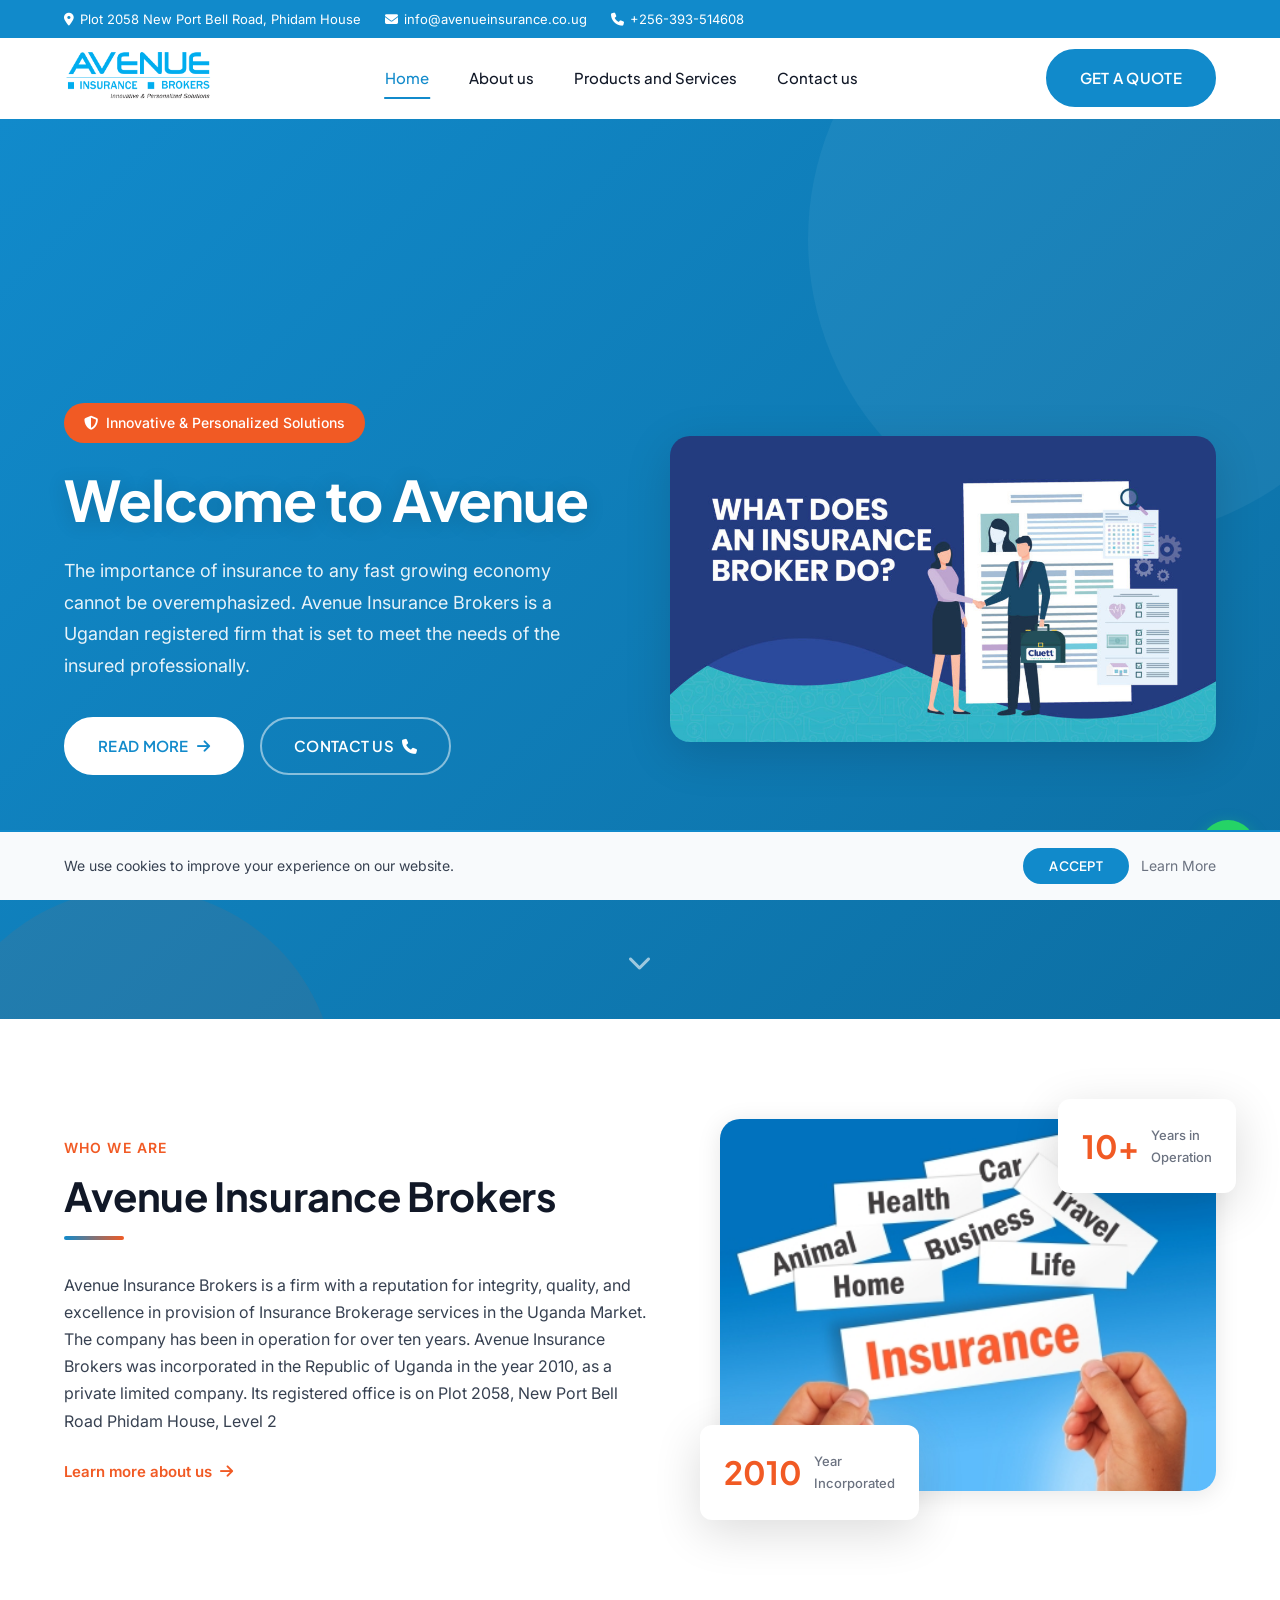
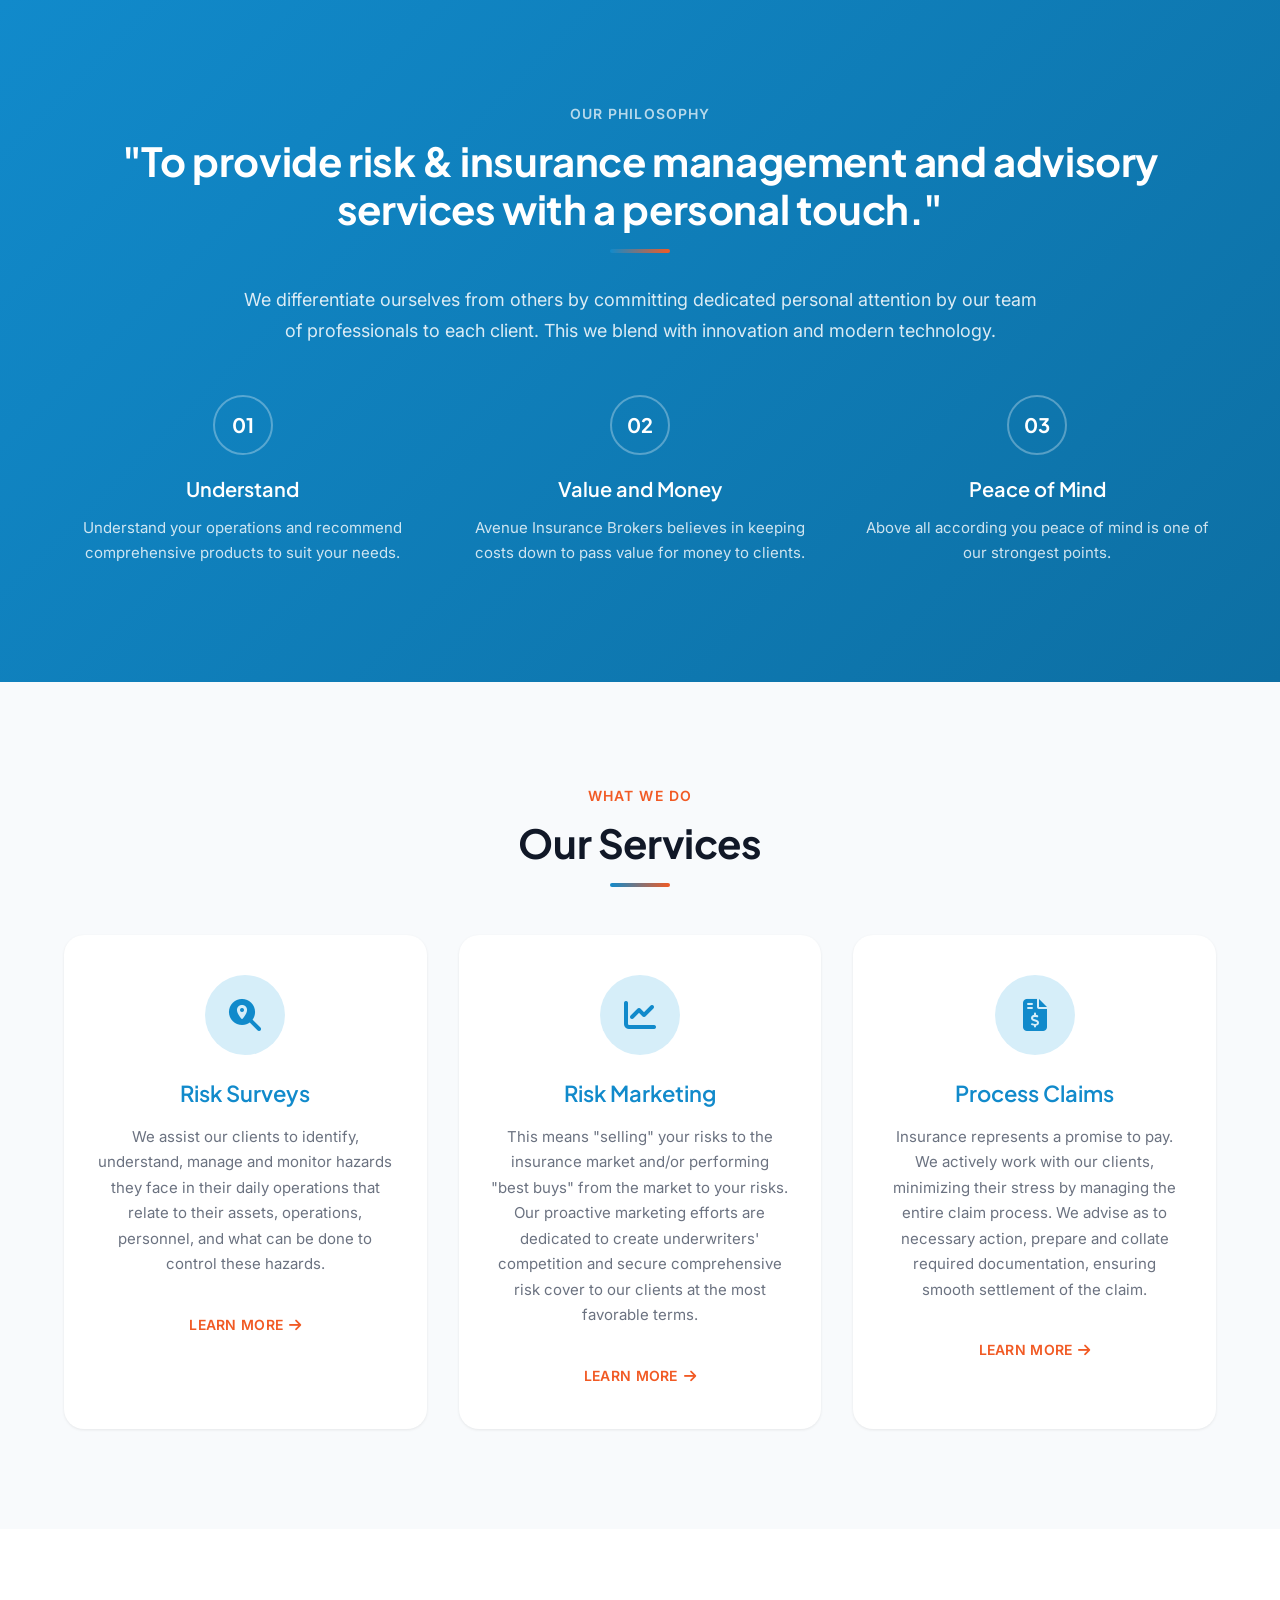
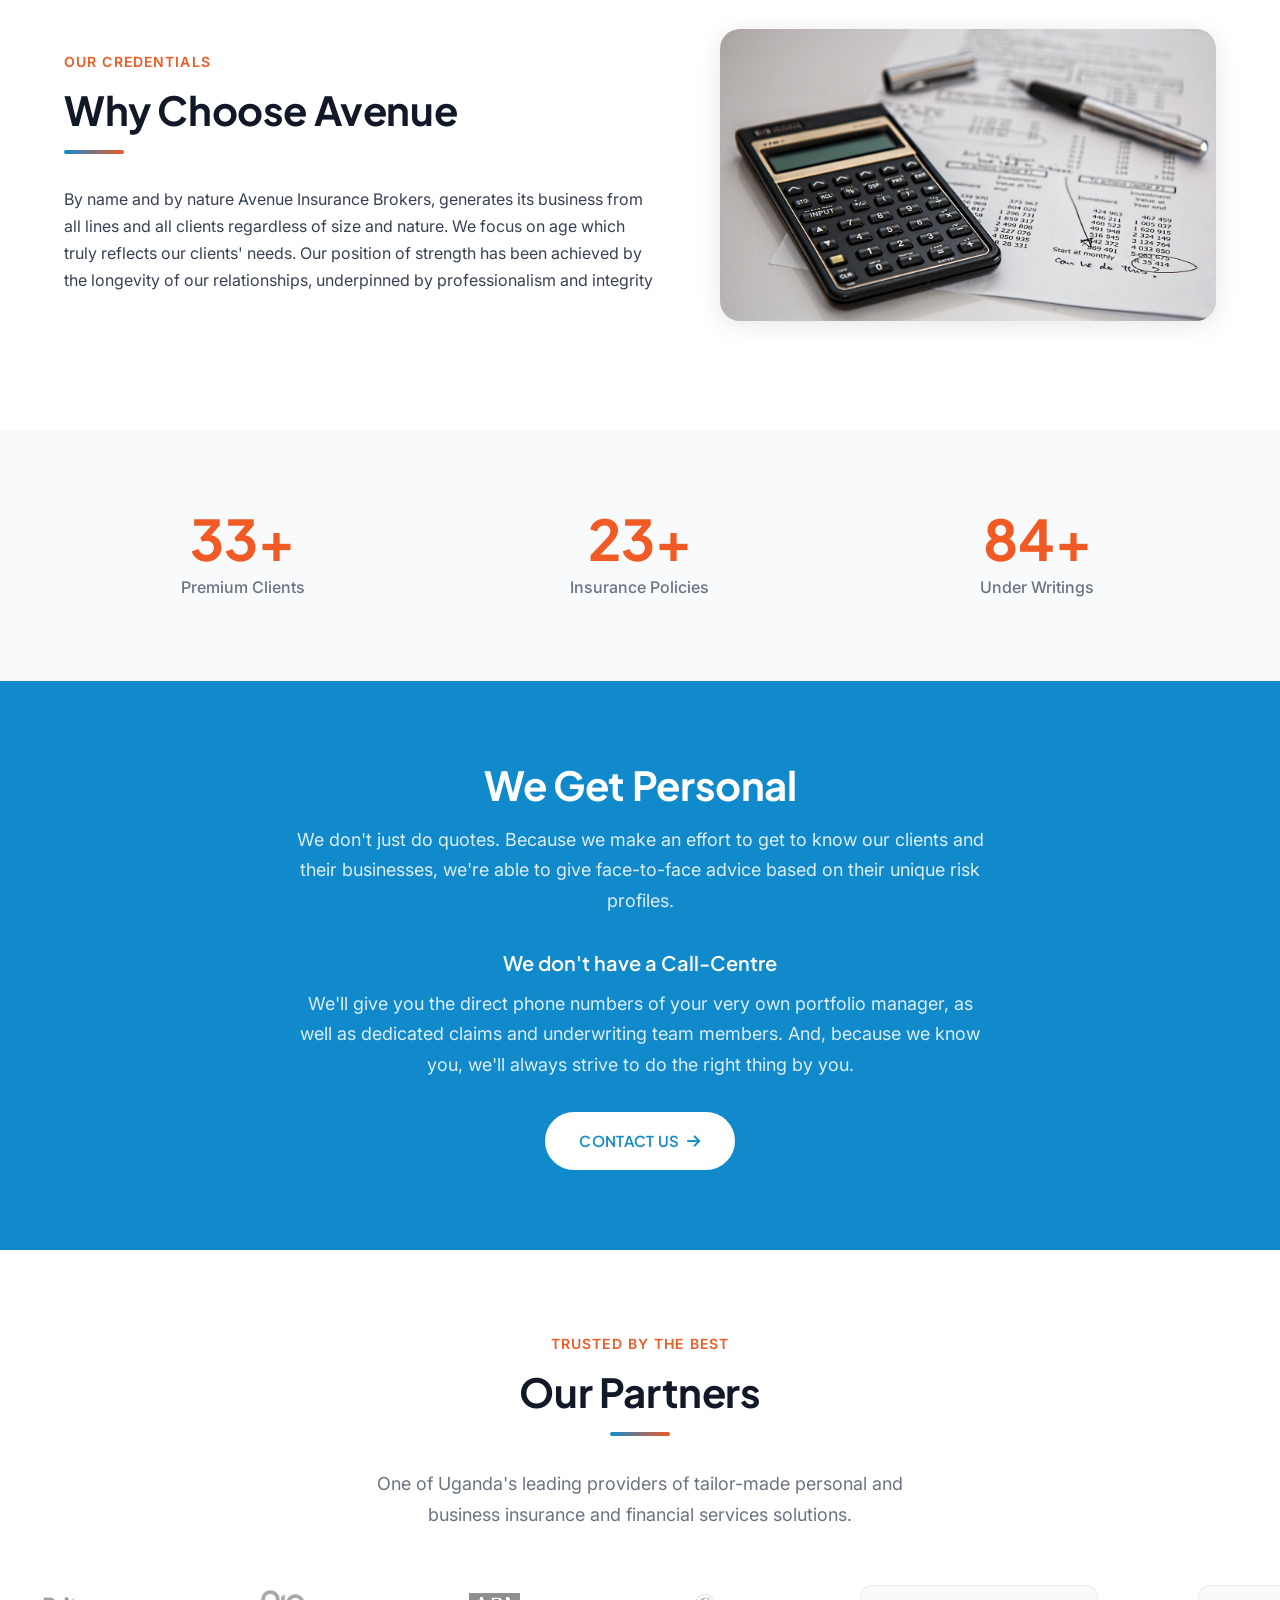
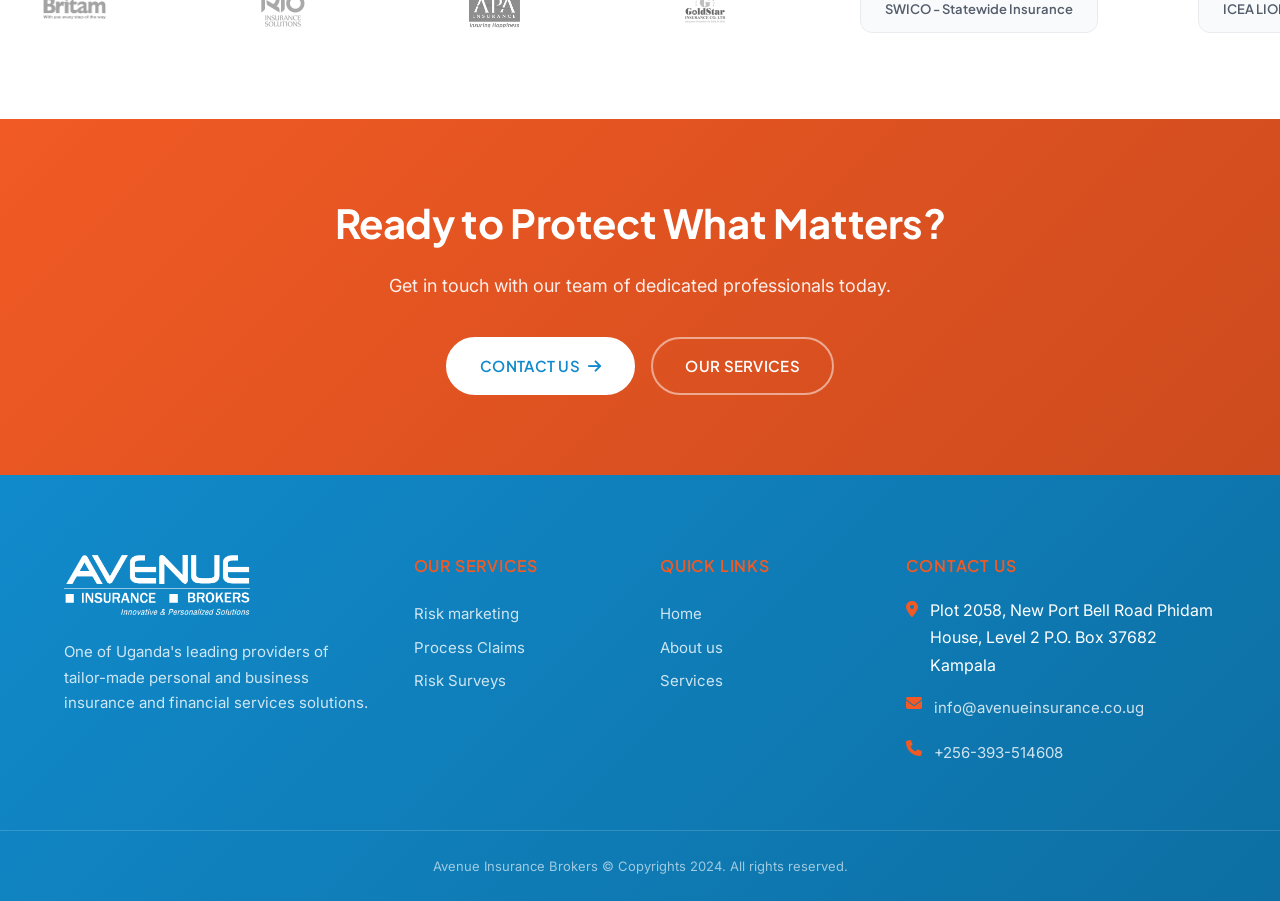
==== index.html @ d3ff1ad3 "feat: implement website structure including homepage, about, products, and contact pages with suppor" ====
<!DOCTYPE html>
<html lang="en">
<head>
<meta charset="UTF-8">
<meta name="viewport" content="width=device-width, initial-scale=1.0">
<title>Home | Avenue Insurance Brokers Uganda</title>
<meta name="description" content="Avenue Insurance Brokers Uganda — licensed insurance broker offering risk management, insurance placement and claims advisory services in Kampala.">
<meta name="keywords" content="insurance broker Uganda, risk management Kampala, insurance advisory, Avenue Insurance Brokers, insurance placement Uganda">
<meta property="og:title" content="Home | Avenue Insurance Brokers Uganda">
<meta property="og:description" content="Avenue Insurance Brokers — one of Uganda's leading providers of tailor-made personal and business insurance and financial services solutions.">
<meta property="og:url" content="https://avenueinsurance.co.ug/">
<meta property="og:type" content="website">
<link rel="canonical" href="https://avenueinsurance.co.ug/">
<link rel="stylesheet" href="styles.css">
<link rel="stylesheet" href="https://cdnjs.cloudflare.com/ajax/libs/font-awesome/6.5.1/css/all.min.css">
<script type="application/ld+json">
{"@context":"https://schema.org","@type":"InsuranceAgency","name":"Avenue Insurance Brokers Limited","address":{"@type":"PostalAddress","streetAddress":"Plot 2058, New Port Bell Road, Phidam House, Level 2","addressLocality":"Kampala","addressCountry":"UG","postalCode":"P.O. Box 37682"},"telephone":"+256393514608","url":"https://avenueinsurance.co.ug","email":"info@avenueinsurance.co.ug","foundingDate":"2010","description":"Licensed insurance broker in Uganda offering risk management and insurance advisory services"}
</script>
</head>
<body>

<!-- ── TOP BAR ── -->
<div class="top-bar">
<div class="container">
<div class="top-bar-left">
<a href="#"><i class="fas fa-map-marker-alt"></i> Plot 2058 New Port Bell Road, Phidam House</a>
<a href="mailto:info@avenueinsurance.co.ug"><i class="fas fa-envelope"></i> info@avenueinsurance.co.ug</a>
<a href="tel:+256393514608"><i class="fas fa-phone"></i> +256-393-514608</a>
</div>
</div>
</div>

<!-- ── NAVBAR ── -->
<nav class="navbar" role="navigation" aria-label="Main navigation">
<div class="container">
<a href="index.html" class="navbar-logo"><img src="img/Avenue-Logo-24022022-1.png" alt="Avenue Insurance Brokers Logo" loading="lazy"></a>
<div class="nav-links">
<a href="index.html" class="active">Home</a>
<a href="about.html">About us</a>
<a href="products.html">Products and Services</a>
<a href="contact.html">Contact us</a>
</div>
<a href="contact.html" class="btn btn-primary nav-cta">Get a Quote</a>
<button class="hamburger" aria-label="Toggle menu"><span></span><span></span><span></span></button>
</div>
</nav>
<div class="mobile-menu">
<a href="index.html">Home</a>
<a href="about.html">About us</a>
<a href="products.html">Products and Services</a>
<a href="contact.html">Contact us</a>
</div>

<!-- ── HERO ── -->
<section class="hero" id="hero">
<div class="container">
<div class="hero-content">
<span class="hero-badge"><i class="fas fa-shield-halved"></i> Innovative &amp; Personalized Solutions</span>
<h1>Welcome to Avenue</h1>
<p class="hero-text">The importance of insurance to any fast growing economy cannot be overemphasized. Avenue Insurance Brokers is a Ugandan registered firm that is set to meet the needs of the insured professionally.</p>
<div class="hero-buttons">
<a href="about.html" class="btn btn-white">Read more <i class="fas fa-arrow-right"></i></a>
<a href="contact.html" class="btn btn-outline">Contact us <i class="fas fa-phone"></i></a>
</div>
</div>
<div class="hero-image">
<img src="img/head-img-1-1024x574-1.jpg" alt="What does an Insurance Broker do" class="hero-real-img" loading="lazy" style="width:100%;border-radius:var(--radius-lg);box-shadow:var(--shadow-lg);">
</div>
</div>
<div class="scroll-indicator"><i class="fas fa-chevron-down"></i></div>
</section>

<!-- ── ABOUT / INTRO ── -->
<section class="about-section" id="about">
<div class="container">
<div class="about-grid">
<div class="about-content reveal">
<span class="section-label">Who we are</span>
<h2 class="section-title">Avenue Insurance Brokers</h2>
<div class="accent-line"></div>
<p>Avenue Insurance Brokers is a firm with a reputation for integrity, quality, and excellence in provision of Insurance Brokerage services in the Uganda Market. The company has been in operation for over ten years. Avenue Insurance Brokers was incorporated in the Republic of Uganda in the year 2010, as a private limited company. Its registered office is on Plot 2058, New Port Bell Road Phidam House, Level 2</p>
<a href="about.html" class="read-more-link">Learn more about us <i class="fas fa-arrow-right"></i></a>
</div>
<div class="about-image-wrap reveal reveal-delay-2">
<img src="img/Insurance.jpg" alt="Insurance solutions" style="width:100%;border-radius:var(--radius-lg);box-shadow:var(--shadow-md);" loading="lazy">
<div class="floating-card top-right">
<div class="fc-num">10+</div>
<div class="fc-label">Years in<br>Operation</div>
</div>
<div class="floating-card bottom-left">
<div class="fc-num">2010</div>
<div class="fc-label">Year<br>Incorporated</div>
</div>
</div>
</div>
</div>
</section>

<!-- ── PHILOSOPHY ── -->
<section class="commitment-section" id="philosophy">
<div class="container" style="text-align:center;">
<span class="section-label" style="color:rgba(255,255,255,0.7);">Our Philosophy</span>
<h2 class="section-title reveal" style="color:#fff;">"To provide risk &amp; insurance management and advisory services with a personal touch."</h2>
<div class="accent-line centered"></div>
<p class="reveal" style="color:rgba(255,255,255,0.85);max-width:800px;margin:0 auto 40px;font-size:1.125rem;">We differentiate ourselves from others by committing dedicated personal attention by our team of professionals to each client. This we blend with innovation and modern technology.</p>
<div class="commitment-grid">
<div class="commitment-item reveal reveal-delay-1">
<div class="commitment-num">01</div>
<h4>Understand</h4>
<p>Understand your operations and recommend comprehensive products to suit your needs.</p>
</div>
<div class="commitment-item reveal reveal-delay-2">
<div class="commitment-num">02</div>
<h4>Value and Money</h4>
<p>Avenue Insurance Brokers believes in keeping costs down to pass value for money to clients.</p>
</div>
<div class="commitment-item reveal reveal-delay-3">
<div class="commitment-num">03</div>
<h4>Peace of Mind</h4>
<p>Above all according you peace of mind is one of our strongest points.</p>
</div>
</div>
</div>
</section>

<!-- ── SERVICES ── -->
<section class="services-section" id="services">
<div class="container" style="text-align:center;">
<span class="section-label">What We Do</span>
<h2 class="section-title reveal">Our Services</h2>
<div class="accent-line centered"></div>
<div class="services-grid">
<div class="service-card reveal reveal-delay-1">
<div class="service-icon"><i class="fas fa-search-location"></i></div>
<h3>Risk Surveys</h3>
<p>We assist our clients to identify, understand, manage and monitor hazards they face in their daily operations that relate to their assets, operations, personnel, and what can be done to control these hazards.</p>
<a href="products.html" class="card-link">Learn More <i class="fas fa-arrow-right"></i></a>
</div>
<div class="service-card reveal reveal-delay-2">
<div class="service-icon"><i class="fas fa-chart-line"></i></div>
<h3>Risk Marketing</h3>
<p>This means "selling" your risks to the insurance market and/or performing "best buys" from the market to your risks. Our proactive marketing efforts are dedicated to create underwriters' competition and secure comprehensive risk cover to our clients at the most favorable terms.</p>
<a href="products.html" class="card-link">Learn More <i class="fas fa-arrow-right"></i></a>
</div>
<div class="service-card reveal reveal-delay-3">
<div class="service-icon"><i class="fas fa-file-invoice-dollar"></i></div>
<h3>Process Claims</h3>
<p>Insurance represents a promise to pay. We actively work with our clients, minimizing their stress by managing the entire claim process. We advise as to necessary action, prepare and collate required documentation, ensuring smooth settlement of the claim.</p>
<a href="products.html" class="card-link">Learn More <i class="fas fa-arrow-right"></i></a>
</div>
</div>
</div>
</section>

<!-- ── CREDENTIALS ── -->
<section id="credentials">
<div class="container">
<div class="about-grid">
<div class="reveal">
<span class="section-label">Our Credentials</span>
<h2 class="section-title">Why Choose Avenue</h2>
<div class="accent-line"></div>
<p>By name and by nature Avenue Insurance Brokers, generates its business from all lines and all clients regardless of size and nature. We focus on age which truly reflects our clients' needs. Our position of strength has been achieved by the longevity of our relationships, underpinned by professionalism and integrity</p>
</div>
<div class="reveal reveal-delay-2" style="text-align:center;">
<img src="img/calculator-g89c1ce44d_1280.jpg" alt="Insurance calculations" style="width:100%;border-radius:var(--radius-lg);box-shadow:var(--shadow-md);" loading="lazy">
</div>
</div>
</div>
</section>

<!-- ── STATS ── -->
<section class="stats-section" id="stats">
<div class="container">
<div class="stats-grid">
<div class="stat-item reveal">
<div class="stat-num"><span data-count="100">0</span><span>+</span></div>
<div class="stat-label">Premium Clients</div>
</div>
<div class="stat-item reveal reveal-delay-1">
<div class="stat-num"><span data-count="70">0</span><span>+</span></div>
<div class="stat-label">Insurance Policies</div>
</div>
<div class="stat-item reveal reveal-delay-2">
<div class="stat-num"><span data-count="250">0</span><span>+</span></div>
<div class="stat-label">Under Writings</div>
</div>
</div>
</div>
</section>

<!-- ── WE GET PERSONAL ── -->
<section class="personal-section" id="personal">
<div class="container">
<h2 class="reveal">We Get Personal</h2>
<p class="reveal reveal-delay-1">We don't just do quotes. Because we make an effort to get to know our clients and their businesses, we're able to give face-to-face advice based on their unique risk profiles.</p>
<h4 class="reveal reveal-delay-2" style="color:#fff;margin-bottom:12px;">We don't have a Call-Centre</h4>
<p class="reveal reveal-delay-3">We'll give you the direct phone numbers of your very own portfolio manager, as well as dedicated claims and underwriting team members. And, because we know you, we'll always strive to do the right thing by you.</p>
<a href="contact.html" class="btn btn-white reveal reveal-delay-4">Contact us <i class="fas fa-arrow-right"></i></a>
</div>
</section>

<!-- ── PARTNERS ── -->
<section class="partners-section" id="partners">
<div class="container" style="text-align:center;">
<span class="section-label">Trusted By The Best</span>
<h2 class="section-title reveal">Our Partners</h2>
<div class="accent-line centered"></div>
<p class="section-subtitle centered reveal">One of Uganda's leading providers of tailor-made personal and business insurance and financial services solutions.</p>
</div>
<div class="marquee-wrap">
<div class="marquee-track">
<div class="partner-item"><img src="img/ke-brit-logo-min.png" alt="Britam" loading="lazy"></div>
<div class="partner-item"><img src="img/images.png" alt="RIO Insurance Solutions" loading="lazy"></div>
<div class="partner-item"><img src="img/apa-logo.png" alt="APA Insurance" loading="lazy"></div>
<div class="partner-item"><img src="img/gold-star.png" alt="GoldStar Insurance" loading="lazy"></div>
<div class="partner-item"><span class="partner-badge">SWICO - Statewide Insurance</span></div>
<div class="partner-item"><span class="partner-badge">ICEA LION</span></div>
<div class="partner-item"><span class="partner-badge">Jubilee Insurance</span></div>
<div class="partner-item"><span class="partner-badge">UAP Old Mutual</span></div>
<div class="partner-item"><span class="partner-badge">Sanlam Uganda</span></div>
<!-- duplicate set for seamless loop -->
<div class="partner-item"><img src="img/ke-brit-logo-min.png" alt="Britam" loading="lazy"></div>
<div class="partner-item"><img src="img/images.png" alt="RIO Insurance Solutions" loading="lazy"></div>
<div class="partner-item"><img src="img/apa-logo.png" alt="APA Insurance" loading="lazy"></div>
<div class="partner-item"><img src="img/gold-star.png" alt="GoldStar Insurance" loading="lazy"></div>
<div class="partner-item"><span class="partner-badge">SWICO - Statewide Insurance</span></div>
<div class="partner-item"><span class="partner-badge">ICEA LION</span></div>
<div class="partner-item"><span class="partner-badge">Jubilee Insurance</span></div>
<div class="partner-item"><span class="partner-badge">UAP Old Mutual</span></div>
<div class="partner-item"><span class="partner-badge">Sanlam Uganda</span></div>
</div>
</div>
</section>

<!-- ── CTA STRIP ── -->
<section class="cta-strip">
<div class="container">
<h2 class="reveal">Ready to Protect What Matters?</h2>
<p class="reveal reveal-delay-1">Get in touch with our team of dedicated professionals today.</p>
<div class="cta-buttons reveal reveal-delay-2">
<a href="contact.html" class="btn btn-white">Contact us <i class="fas fa-arrow-right"></i></a>
<a href="products.html" class="btn btn-outline">Our Services</a>
</div>
</div>
</section>

<!-- ── FOOTER ── -->
<footer class="footer">
<div class="container">
<div class="footer-grid">
<div class="footer-col">
<img src="img/Avenue-Logo-24022022-RVS-.png" alt="Avenue Insurance Brokers" class="footer-logo" loading="lazy">
<p class="footer-tagline">One of Uganda's leading providers of tailor-made personal and business insurance and financial services solutions.</p>
</div>
<div class="footer-col">
<h4>Our Services</h4>
<a href="products.html">Risk marketing</a>
<a href="products.html">Process Claims</a>
<a href="products.html">Risk Surveys</a>
</div>
<div class="footer-col">
<h4>Quick Links</h4>
<a href="index.html">Home</a>
<a href="about.html">About us</a>
<a href="products.html">Services</a>
</div>
<div class="footer-col">
<h4>Contact Us</h4>
<div class="footer-contact-item"><i class="fas fa-map-marker-alt"></i><span>Plot 2058, New Port Bell Road Phidam House, Level 2 P.O. Box 37682 Kampala</span></div>
<div class="footer-contact-item"><i class="fas fa-envelope"></i><a href="mailto:info@avenueinsurance.co.ug">info@avenueinsurance.co.ug</a></div>
<div class="footer-contact-item"><i class="fas fa-phone"></i><a href="tel:+256393514608">+256-393-514608</a></div>
</div>
</div>
</div>
<div class="footer-bottom"><div class="container">Avenue Insurance Brokers &copy; Copyrights 2024. All rights reserved.</div></div>
</footer>

<!-- ── FLOATING ELEMENTS ── -->
<a href="https://wa.me/256776441300?text=Hello%20Avenue%20Insurance%2C%20I%27d%20like%20to%20enquire%20about%20your%20insurance%20services" class="whatsapp-float" target="_blank" rel="noopener" aria-label="Chat on WhatsApp"><i class="fab fa-whatsapp"></i><span class="tooltip">Chat with us</span></a>
<button class="back-to-top" aria-label="Back to top"><i class="fas fa-chevron-up"></i></button>

<!-- ── COOKIE BANNER ── -->
<div class="cookie-banner">
<div class="container">
<p>We use cookies to improve your experience on our website.</p>
<div class="cookie-actions">
<button class="btn btn-primary cookie-accept">Accept</button>
<a href="#" style="color:var(--text-light);font-size:0.875rem;">Learn More</a>
</div>
</div>
</div>

<script src="script.js"></script>
</body>
</html>
---- styles.css ----
/* ═══════════════════════════════════════
   AVENUE INSURANCE BROKERS — DESIGN SYSTEM
   ═══════════════════════════════════════ */
@import url('https://fonts.googleapis.com/css2?family=Plus+Jakarta+Sans:wght@300;400;500;600;700&family=Inter:wght@400;500&display=swap');

:root {
  --primary: #118ACB;
  --primary-dark: #0D6FA3;
  --primary-light: #D6EEF9;
  --accent: #F15A24;
  --accent-dark: #CD4B1E;
  --text-dark: #111827;
  --text-mid: #374151;
  --text-light: #6B7280;
  --surface: #FFFFFF;
  --surface-alt: #F8FAFC;
  --border: #E5E7EB;
  --shadow-sm: 0 1px 3px rgba(0,0,0,0.08);
  --shadow-md: 0 4px 24px rgba(0,0,0,0.10);
  --shadow-lg: 0 12px 48px rgba(0,0,0,0.14);
  --radius-sm: 6px;
  --radius-md: 12px;
  --radius-lg: 20px;
  --radius-pill: 50px;
  --transition: all 0.3s cubic-bezier(0.4, 0, 0.2, 1);
}

*, *::before, *::after { box-sizing: border-box; margin: 0; padding: 0; }
html { scroll-behavior: smooth; }
body {
  font-family: 'Inter', sans-serif;
  font-size: 1rem;
  line-height: 1.7;
  color: var(--text-mid);
  background: var(--surface);
  overflow-x: hidden;
}
h1, h2, h3, h4, h5, h6 { font-family: 'Plus Jakarta Sans', sans-serif; color: var(--text-dark); }
h1 { font-size: 3.5rem; font-weight: 700; letter-spacing: -0.02em; line-height: 1.15; }
h2 { font-size: 2.5rem; font-weight: 700; letter-spacing: -0.01em; line-height: 1.2; }
h3 { font-size: 1.75rem; font-weight: 600; line-height: 1.3; }
h4 { font-size: 1.25rem; font-weight: 600; line-height: 1.4; }
p { margin-bottom: 1rem; }
a { color: var(--primary); text-decoration: none; transition: var(--transition); }
a:hover { color: var(--accent); }
img { max-width: 100%; height: auto; }
ul { list-style: none; }
.container { max-width: 1200px; margin: 0 auto; padding: 0 24px; }
.section-label { font-size: 0.875rem; font-weight: 600; text-transform: uppercase; letter-spacing: 0.08em; color: var(--accent); margin-bottom: 0.75rem; display: inline-block; }
.section-title { margin-bottom: 1rem; }
.section-subtitle { font-size: 1.125rem; color: var(--text-light); max-width: 600px; line-height: 1.75; }
.section-subtitle.centered { margin: 0 auto; text-align: center; }
.accent-line { width: 60px; height: 4px; background: linear-gradient(90deg, var(--primary), var(--accent)); border-radius: 2px; margin-bottom: 2rem; }
.accent-line.centered { margin-left: auto; margin-right: auto; }
section { padding: 100px 0; }

/* ── BUTTONS ── */
.btn {
  display: inline-flex; align-items: center; gap: 8px;
  padding: 14px 32px; border-radius: var(--radius-pill);
  font-family: 'Plus Jakarta Sans', sans-serif;
  font-size: 0.9375rem; font-weight: 600; letter-spacing: 0.02em; text-transform: uppercase;
  border: 2px solid transparent; cursor: pointer;
  transition: var(--transition); position: relative; overflow: hidden;
}
.btn-primary {
  background: var(--primary); color: #fff; border-color: var(--primary);
}
.btn-primary:hover {
  background: var(--primary-dark); border-color: var(--primary-dark);
  transform: translateY(-3px); box-shadow: 0 8px 25px rgba(17,138,203,0.35); color: #fff;
}
.btn-primary::after {
  content: ''; position: absolute; top: 0; left: -100%; width: 100%; height: 100%;
  background: linear-gradient(90deg, transparent, rgba(255,255,255,0.2), transparent);
  transition: left 0.5s;
}
.btn-primary:hover::after { left: 100%; }
.btn-outline {
  background: transparent; color: #fff; border-color: rgba(255,255,255,0.5);
}
.btn-outline:hover {
  background: #fff; color: var(--primary); border-color: #fff;
  transform: translateY(-3px);
}
.btn-accent { background: var(--accent); color: #fff; border-color: var(--accent); }
.btn-accent:hover {
  background: var(--accent-dark); border-color: var(--accent-dark);
  transform: translateY(-3px); box-shadow: 0 8px 25px rgba(241,90,36,0.35); color: #fff;
}
.btn-white { background: #fff; color: var(--primary); border-color: #fff; }
.btn-white:hover {
  background: var(--primary-light); transform: translateY(-3px);
  box-shadow: 0 8px 25px rgba(0,0,0,0.15); color: var(--primary);
}

/* ── NAVBAR ── */
.top-bar {
  background: var(--primary); color: #fff; padding: 8px 0; font-size: 0.8125rem;
}
.top-bar .container { display: flex; justify-content: space-between; align-items: center; flex-wrap: wrap; gap: 8px; }
.top-bar-left { display: flex; gap: 24px; align-items: center; flex-wrap: wrap; }
.top-bar-left a { color: #fff; display: flex; align-items: center; gap: 6px; }
.top-bar-left a:hover { color: var(--primary-light); }
.navbar {
  position: sticky; top: 0; z-index: 1000; width: 100%;
  background: rgba(255,255,255,0.92); backdrop-filter: blur(20px); -webkit-backdrop-filter: blur(20px);
  transition: var(--transition); border-bottom: 1px solid transparent;
}
.navbar.scrolled { box-shadow: var(--shadow-md); border-bottom-color: var(--border); }
.navbar .container { display: flex; justify-content: space-between; align-items: center; height: 80px; }
.navbar-logo img { height: 55px; transition: var(--transition); }
.navbar.scrolled .navbar-logo img { height: 45px; }
.nav-links { display: flex; align-items: center; gap: 8px; }
.nav-links a {
  color: var(--text-dark); font-family: 'Plus Jakarta Sans', sans-serif;
  font-weight: 500; font-size: 0.9375rem; padding: 8px 16px;
  position: relative; border-radius: var(--radius-sm);
}
.nav-links a::after {
  content: ''; position: absolute; bottom: 0; left: 50%; width: 0; height: 2px;
  background: var(--primary); transition: var(--transition); transform: translateX(-50%);
}
.nav-links a:hover::after, .nav-links a.active::after { width: 60%; }
.nav-links a:hover { color: var(--primary); }
.nav-links a.active { color: var(--primary); }
.nav-cta { margin-left: 16px; }
.hamburger {
  display: none; flex-direction: column; gap: 5px; cursor: pointer;
  background: none; border: none; padding: 8px; z-index: 1001;
}
.hamburger span {
  width: 28px; height: 3px; background: var(--text-dark); border-radius: 2px;
  transition: var(--transition);
}
.hamburger.active span:nth-child(1) { transform: rotate(45deg) translate(5px, 6px); }
.hamburger.active span:nth-child(2) { opacity: 0; }
.hamburger.active span:nth-child(3) { transform: rotate(-45deg) translate(5px, -6px); }
.mobile-menu {
  display: none; position: fixed; top: 0; right: -100%; width: 100%; height: 100vh;
  background: var(--primary); z-index: 999; flex-direction: column;
  justify-content: center; align-items: center; gap: 24px;
  transition: right 0.4s cubic-bezier(0.4, 0, 0.2, 1);
}
.mobile-menu.active { right: 0; display: flex; }
.mobile-menu a {
  color: #fff; font-family: 'Plus Jakarta Sans', sans-serif;
  font-size: 1.5rem; font-weight: 600; opacity: 0;
  transform: translateX(30px); transition: var(--transition);
}
.mobile-menu.active a {
  opacity: 1; transform: translateX(0);
}
.mobile-menu a:hover { color: var(--primary-light); }

/* ── HERO ── */
.hero {
  min-height: 100vh; display: flex; align-items: center;
  background: linear-gradient(135deg, var(--primary) 0%, var(--primary-dark) 100%);
  position: relative; overflow: hidden; padding: 120px 0 80px;
}
.hero::before {
  content: ''; position: absolute; top: -20%; right: -10%;
  width: 600px; height: 600px; border-radius: 50%;
  background: rgba(255,255,255,0.05); pointer-events: none;
}
.hero::after {
  content: ''; position: absolute; bottom: -30%; left: -5%;
  width: 400px; height: 400px; border-radius: 50%;
  background: rgba(241,90,36,0.08); pointer-events: none;
}
.hero .container { display: grid; grid-template-columns: 1fr 1fr; gap: 60px; align-items: center; position: relative; z-index: 1; }
.hero-badge {
  display: inline-flex; align-items: center; gap: 8px;
  background: var(--accent); color: #fff; padding: 8px 20px;
  border-radius: var(--radius-pill); font-size: 0.875rem; font-weight: 500;
  margin-bottom: 24px;
}
.hero h1 { color: #fff; margin-bottom: 24px; text-shadow: 0 2px 20px rgba(0,0,0,0.15); }
.hero-text { color: rgba(255,255,255,0.9); font-size: 1.125rem; line-height: 1.75; margin-bottom: 36px; }
.hero-buttons { display: flex; gap: 16px; flex-wrap: wrap; }
.hero-image {
  position: relative; display: flex; justify-content: center; align-items: center;
}
.hero-image-placeholder {
  width: 100%; aspect-ratio: 4/3; border-radius: var(--radius-lg);
  background: linear-gradient(135deg, rgba(255,255,255,0.1), rgba(255,255,255,0.05));
  backdrop-filter: blur(10px); border: 1px solid rgba(255,255,255,0.15);
  display: flex; align-items: center; justify-content: center;
  font-size: 4rem; color: rgba(255,255,255,0.3);
}
.scroll-indicator {
  position: absolute; bottom: 40px; left: 50%; transform: translateX(-50%);
  z-index: 2; animation: bounce 2s infinite;
}
.scroll-indicator i { color: rgba(255,255,255,0.6); font-size: 1.5rem; }
@keyframes bounce { 0%,100% { transform: translateX(-50%) translateY(0); } 50% { transform: translateX(-50%) translateY(12px); } }

/* ── PAGE HERO (subpages) ── */
.page-hero {
  background: linear-gradient(135deg, var(--primary) 0%, var(--primary-dark) 100%);
  padding: 160px 0 80px; text-align: center; position: relative; overflow: hidden;
}
.page-hero::before {
  content: ''; position: absolute; top: -50%; right: -20%;
  width: 500px; height: 500px; border-radius: 50%;
  background: rgba(255,255,255,0.04);
}
.page-hero h1 { color: #fff; margin-bottom: 12px; }
.page-hero .breadcrumb { color: rgba(255,255,255,0.7); font-size: 0.9375rem; }
.page-hero .breadcrumb a { color: rgba(255,255,255,0.9); }
.page-hero .breadcrumb a:hover { color: #fff; }

/* ── ABOUT / INTRO SECTION ── */
.about-grid { display: grid; grid-template-columns: 1.2fr 1fr; gap: 60px; align-items: center; }
.about-image-wrap { position: relative; }
.about-image-wrap .img-placeholder {
  width: 100%; aspect-ratio: 4/3; border-radius: var(--radius-lg);
  background: linear-gradient(135deg, var(--primary-light), #e0f2fe);
  display: flex; align-items: center; justify-content: center;
  font-size: 3rem; color: var(--primary);
}
.floating-card {
  position: absolute; background: #fff; padding: 20px 24px;
  border-radius: var(--radius-md); box-shadow: var(--shadow-lg);
  display: flex; align-items: center; gap: 12px;
}
.floating-card .fc-num { font-size: 2rem; font-weight: 700; color: var(--accent); font-family: 'Plus Jakarta Sans', sans-serif; }
.floating-card .fc-label { font-size: 0.8125rem; color: var(--text-light); font-weight: 500; }
.floating-card.top-right { top: -20px; right: -20px; }
.floating-card.bottom-left { bottom: -20px; left: -20px; }
.read-more-link {
  display: inline-flex; align-items: center; gap: 8px;
  color: var(--accent); font-weight: 600; font-size: 0.9375rem;
  margin-top: 8px;
}
.read-more-link:hover { gap: 14px; color: var(--accent-dark); }

/* ── SERVICE CARDS ── */
.services-section { background: var(--surface-alt); position: relative; }
.services-grid { display: grid; grid-template-columns: repeat(3, 1fr); gap: 32px; margin-top: 48px; }
.service-card {
  background: #fff; border-radius: var(--radius-lg); padding: 40px 32px;
  box-shadow: var(--shadow-sm); transition: var(--transition);
  text-align: center; position: relative; overflow: hidden;
}
.service-card:hover {
  transform: translateY(-8px); box-shadow: var(--shadow-lg);
}
.service-icon {
  width: 80px; height: 80px; border-radius: 50%;
  background: var(--primary-light); color: var(--primary);
  display: flex; align-items: center; justify-content: center;
  font-size: 2rem; margin: 0 auto 24px; transition: var(--transition);
}
.service-card:hover .service-icon {
  background: var(--primary); color: #fff;
}
.service-card h3 { color: var(--primary); margin-bottom: 16px; font-size: 1.375rem; }
.service-card p { color: var(--text-light); font-size: 0.9375rem; line-height: 1.7; }
.service-card .card-link {
  display: inline-flex; align-items: center; gap: 6px;
  color: var(--accent); font-weight: 600; font-size: 0.875rem;
  margin-top: 20px; text-transform: uppercase; letter-spacing: 0.02em;
}
.service-card .card-link:hover { gap: 12px; }

/* ── COMMITMENT / WHY US ── */
.commitment-section {
  background: linear-gradient(135deg, var(--primary) 0%, var(--primary-dark) 100%);
  color: #fff; position: relative;
}
.commitment-grid { display: grid; grid-template-columns: repeat(3, 1fr); gap: 40px; margin-top: 48px; }
.commitment-item { text-align: center; }
.commitment-num {
  width: 60px; height: 60px; border-radius: 50%;
  border: 2px solid rgba(255,255,255,0.3); display: flex;
  align-items: center; justify-content: center; margin: 0 auto 20px;
  font-family: 'Plus Jakarta Sans', sans-serif; font-size: 1.25rem; font-weight: 700;
}
.commitment-item h4 { color: #fff; margin-bottom: 12px; }
.commitment-item p { color: rgba(255,255,255,0.8); font-size: 0.9375rem; }

/* ── STATS ── */
.stats-section { background: var(--surface-alt); padding: 80px 0; }
.stats-grid { display: grid; grid-template-columns: repeat(3, 1fr); gap: 40px; text-align: center; }
.stat-item .stat-num {
  font-family: 'Plus Jakarta Sans', sans-serif;
  font-size: 3.5rem; font-weight: 700; color: var(--accent);
  line-height: 1;
}
.stat-item .stat-num span { font-size: 3.5rem; }
.stat-item .stat-label { font-size: 1rem; color: var(--text-light); margin-top: 8px; font-weight: 500; }

/* ── PARTNERS MARQUEE ── */
.partners-section { padding: 80px 0; overflow: hidden; }
.marquee-wrap { overflow: hidden; margin-top: 48px; }
.marquee-track {
  display: flex; gap: 60px; animation: marquee 30s linear infinite;
  width: max-content;
}
.marquee-track:hover { animation-play-state: paused; }
.partner-item {
  flex-shrink: 0; height: 60px; display: flex; align-items: center;
  justify-content: center; padding: 0 20px; min-width: 150px;
  filter: grayscale(100%) opacity(0.6); transition: var(--transition);
}
.partner-item:hover { filter: grayscale(0%) opacity(1); }
.partner-item:has(.partner-badge) { filter: none; opacity: 0.85; }
.partner-item:has(.partner-badge):hover { opacity: 1; }
.partner-item img { max-height: 50px; max-width: 140px; object-fit: contain; }
.partner-badge {
  background: var(--surface-alt); border: 1px solid var(--border);
  padding: 12px 24px; border-radius: var(--radius-md);
  font-family: 'Plus Jakarta Sans', sans-serif; font-weight: 600;
  color: var(--text-mid); font-size: 0.8125rem; white-space: nowrap;
}
@keyframes marquee { 0% { transform: translateX(0); } 100% { transform: translateX(-50%); } }

/* ── CTA STRIP ── */
.cta-strip {
  background: linear-gradient(135deg, var(--accent) 0%, var(--accent-dark) 100%);
  padding: 80px 0; text-align: center;
}
.cta-strip h2 { color: #fff; margin-bottom: 24px; }
.cta-strip p { color: rgba(255,255,255,0.9); font-size: 1.125rem; margin-bottom: 36px; }
.cta-buttons { display: flex; gap: 16px; justify-content: center; flex-wrap: wrap; }

/* ── PERSONAL SECTION ── */
.personal-section { background: var(--primary); color: #fff; padding: 80px 0; text-align: center; }
.personal-section h2 { color: #fff; margin-bottom: 16px; }
.personal-section p { color: rgba(255,255,255,0.85); max-width: 700px; margin: 0 auto 32px; font-size: 1.125rem; }

/* ── WAVE DIVIDERS ── */
.wave-top, .wave-bottom { display: block; width: 100%; height: auto; }
.wave-container { position: relative; }
.wave-container .wave-top { position: absolute; top: -1px; left: 0; }
.wave-container .wave-bottom { position: absolute; bottom: -1px; left: 0; }

/* ── FOOTER ── */
.footer {
  background: linear-gradient(135deg, var(--primary) 0%, var(--primary-dark) 100%);
  color: #fff; padding: 80px 0 0;
}
.footer-grid { display: grid; grid-template-columns: 1.5fr 1fr 1fr 1.5fr; gap: 40px; }
.footer-col h4 { color: var(--accent); font-size: 1rem; text-transform: uppercase; letter-spacing: 0.05em; margin-bottom: 20px; }
.footer-col p, .footer-col a { color: rgba(255,255,255,0.8); font-size: 0.9375rem; }
.footer-col a { display: block; padding: 4px 0; }
.footer-col a:hover { color: #fff; padding-left: 6px; }
.footer-logo { height: 60px; margin-bottom: 16px; }
.footer-tagline { color: rgba(255,255,255,0.7); font-size: 0.875rem; line-height: 1.7; }
.footer-contact-item { display: flex; gap: 12px; margin-bottom: 12px; align-items: flex-start; }
.footer-contact-item i { color: var(--accent); margin-top: 4px; }
.footer-bottom {
  border-top: 1px solid rgba(255,255,255,0.15);
  margin-top: 48px; padding: 24px 0; text-align: center;
  color: rgba(255,255,255,0.6); font-size: 0.8125rem;
}

/* ── VALUES GRID ── */
.values-grid { display: grid; grid-template-columns: repeat(4, 1fr); gap: 24px; margin-top: 48px; }
.value-card {
  background: #fff; border-radius: var(--radius-lg); padding: 32px 24px;
  box-shadow: var(--shadow-sm); text-align: center; transition: var(--transition);
}
.value-card:hover { transform: translateY(-6px); box-shadow: var(--shadow-md); }
.value-icon {
  width: 64px; height: 64px; border-radius: 50%;
  background: var(--primary-light); color: var(--primary);
  display: flex; align-items: center; justify-content: center;
  font-size: 1.5rem; margin: 0 auto 16px;
}
.value-card h4 { color: var(--primary); margin-bottom: 8px; font-size: 1.1rem; }
.value-card p { color: var(--text-light); font-size: 0.875rem; line-height: 1.6; }

/* ── ALTERNATING SECTIONS ── */
.alt-section { padding: 80px 0; }
.alt-section:nth-child(even) { background: var(--surface-alt); }
.alt-grid { display: grid; grid-template-columns: 1fr 1fr; gap: 60px; align-items: center; }
.alt-grid.reverse { direction: rtl; }
.alt-grid.reverse > * { direction: ltr; }
.alt-number {
  display: inline-flex; align-items: center; justify-content: center;
  width: 48px; height: 48px; border-radius: 50%;
  background: var(--accent); color: #fff;
  font-family: 'Plus Jakarta Sans', sans-serif; font-weight: 700; font-size: 1.25rem;
  margin-bottom: 16px;
}
.alt-grid .img-placeholder {
  width: 100%; aspect-ratio: 4/3; border-radius: var(--radius-lg);
  background: linear-gradient(135deg, var(--primary-light), #dbeafe);
  display: flex; align-items: center; justify-content: center;
  font-size: 3rem; color: var(--primary);
}
.check-list { margin-top: 16px; }
.check-list li { display: flex; gap: 12px; margin-bottom: 12px; align-items: flex-start; }
.check-list li i { color: var(--accent); margin-top: 4px; flex-shrink: 0; }

/* ── CHARTER GRID ── */
.charter-grid { display: grid; grid-template-columns: repeat(3, 1fr); gap: 24px; margin-top: 48px; }
.charter-card {
  background: #fff; padding: 32px; border-radius: var(--radius-lg);
  box-shadow: var(--shadow-sm); text-align: center; transition: var(--transition);
}
.charter-card:hover { transform: translateY(-6px); box-shadow: var(--shadow-md); }
.charter-icon {
  width: 64px; height: 64px; border-radius: 50%;
  background: var(--primary-light); color: var(--primary);
  display: flex; align-items: center; justify-content: center;
  font-size: 1.5rem; margin: 0 auto 16px;
}
.charter-card h4 { color: var(--primary); margin-bottom: 8px; }
.charter-card p { color: var(--text-light); font-size: 0.9375rem; }

/* ── PRODUCTS GRID ── */
.products-grid { display: grid; grid-template-columns: repeat(4, 1fr); gap: 20px; margin-top: 48px; }
.product-tag {
  background: #fff; padding: 20px; border-radius: var(--radius-md);
  box-shadow: var(--shadow-sm); text-align: center; transition: var(--transition);
  display: flex; align-items: center; gap: 12px;
}
.product-tag:hover { transform: translateY(-4px); box-shadow: var(--shadow-md); }
.product-tag i { color: var(--primary); font-size: 1.25rem; }
.product-tag span { font-weight: 500; color: var(--text-dark); font-size: 0.9375rem; }

/* ── CONTACT PAGE ── */
.contact-grid { display: grid; grid-template-columns: 1fr 1fr; gap: 48px; }
.contact-form { background: #fff; padding: 40px; border-radius: var(--radius-lg); box-shadow: var(--shadow-md); }
.form-group { margin-bottom: 20px; }
.form-group label {
  display: block; font-weight: 500; margin-bottom: 6px;
  color: var(--text-dark); font-size: 0.9375rem;
}
.form-group input, .form-group textarea {
  width: 100%; padding: 14px 18px; border: 1px solid var(--border);
  border-radius: var(--radius-md); font-family: 'Inter', sans-serif;
  font-size: 1rem; transition: var(--transition); background: var(--surface-alt);
}
.form-group input:focus, .form-group textarea:focus {
  outline: none; border-color: var(--primary);
  box-shadow: 0 0 0 4px rgba(17,138,203,0.1);
}
.form-group textarea { resize: vertical; min-height: 140px; }
.contact-info-card {
  background: #fff; padding: 40px; border-radius: var(--radius-lg);
  box-shadow: var(--shadow-md);
}
.contact-detail { display: flex; gap: 16px; margin-bottom: 28px; }
.contact-detail-icon {
  width: 48px; height: 48px; border-radius: 50%;
  background: var(--primary-light); color: var(--primary);
  display: flex; align-items: center; justify-content: center;
  font-size: 1.125rem; flex-shrink: 0;
}
.contact-detail h4 { margin-bottom: 4px; }
.contact-detail p, .contact-detail a { color: var(--text-mid); font-size: 0.9375rem; }
.map-container { border-radius: var(--radius-lg); overflow: hidden; margin-top: 24px; }
.map-container iframe { width: 100%; height: 250px; border: 0; }

/* ── 404 PAGE ── */
.error-page {
  min-height: 100vh; display: flex; align-items: center; justify-content: center;
  text-align: center; padding: 40px;
  background: linear-gradient(135deg, var(--primary-light), var(--surface));
}
.error-page h1 { font-size: 8rem; color: var(--primary); line-height: 1; margin-bottom: 16px; }
.error-page h2 { margin-bottom: 16px; }
.error-page p { color: var(--text-light); margin-bottom: 32px; max-width: 500px; margin-left: auto; margin-right: auto; }

/* ── FLOATING ELEMENTS ── */
.whatsapp-float {
  position: fixed; bottom: 24px; right: 24px; z-index: 900;
  width: 56px; height: 56px; border-radius: 50%;
  background: #25D366; color: #fff; display: flex;
  align-items: center; justify-content: center;
  font-size: 1.75rem; box-shadow: 0 4px 15px rgba(37,211,102,0.4);
  transition: var(--transition); animation: pulse-green 2s infinite;
}
.whatsapp-float:hover { transform: scale(1.1); color: #fff; }
.whatsapp-float .tooltip {
  position: absolute; bottom: 100%; right: 0; margin-bottom: 8px;
  background: var(--text-dark); color: #fff; font-size: 0.75rem;
  padding: 6px 12px; border-radius: var(--radius-sm);
  white-space: nowrap; opacity: 0; pointer-events: none; transition: var(--transition);
}
.whatsapp-float:hover .tooltip { opacity: 1; }
@keyframes pulse-green {
  0% { box-shadow: 0 0 0 0 rgba(37,211,102,0.5); }
  70% { box-shadow: 0 0 0 15px rgba(37,211,102,0); }
  100% { box-shadow: 0 0 0 0 rgba(37,211,102,0); }
}
.back-to-top {
  position: fixed; bottom: 90px; right: 24px; z-index: 900;
  width: 44px; height: 44px; border-radius: 50%;
  background: var(--primary); color: #fff; display: flex;
  align-items: center; justify-content: center;
  font-size: 1.125rem; box-shadow: var(--shadow-md);
  opacity: 0; pointer-events: none; transition: var(--transition);
  border: none; cursor: pointer;
}
.back-to-top.visible { opacity: 1; pointer-events: auto; }
.back-to-top:hover { background: var(--primary-dark); transform: translateY(-3px); }

/* ── COOKIE BANNER ── */
.cookie-banner {
  position: fixed; bottom: 0; left: 0; right: 0; z-index: 950;
  background: var(--surface-alt); border-top: 2px solid var(--primary);
  padding: 16px 0; transform: translateY(0); transition: transform 0.4s ease;
}
.cookie-banner.hidden { transform: translateY(100%); }
.cookie-banner .container { display: flex; align-items: center; justify-content: space-between; gap: 16px; flex-wrap: wrap; }
.cookie-banner p { font-size: 0.875rem; color: var(--text-mid); margin: 0; }
.cookie-banner .cookie-actions { display: flex; gap: 12px; align-items: center; }
.cookie-banner .btn { padding: 8px 24px; font-size: 0.8125rem; }

/* ── SCROLL ANIMATIONS ── */
.reveal { opacity: 0; transform: translateY(40px); transition: opacity 0.6s ease, transform 0.6s ease; }
.reveal.visible { opacity: 1; transform: translateY(0); }
.reveal-delay-1 { transition-delay: 0.1s; }
.reveal-delay-2 { transition-delay: 0.2s; }
.reveal-delay-3 { transition-delay: 0.3s; }
.reveal-delay-4 { transition-delay: 0.4s; }
.reveal-delay-5 { transition-delay: 0.5s; }

/* ── RESPONSIVE ── */
@media (max-width: 1024px) {
  h1 { font-size: 2.75rem; } h2 { font-size: 2rem; }
  .hero .container { grid-template-columns: 1fr; text-align: center; }
  .hero-image { display: none; }
  .hero-buttons { justify-content: center; }
  .about-grid { grid-template-columns: 1fr; }
  .services-grid { grid-template-columns: repeat(2, 1fr); }
  .commitment-grid { grid-template-columns: repeat(2, 1fr); }
  .values-grid { grid-template-columns: repeat(2, 1fr); }
  .footer-grid { grid-template-columns: repeat(2, 1fr); }
  .alt-grid { grid-template-columns: 1fr; }
  .alt-grid.reverse { direction: ltr; }
  .products-grid { grid-template-columns: repeat(3, 1fr); }
  .charter-grid { grid-template-columns: repeat(2, 1fr); }
}
@media (max-width: 768px) {
  h1 { font-size: 2.25rem; } h2 { font-size: 1.75rem; } h3 { font-size: 1.375rem; }
  section { padding: 60px 0; }
  .nav-links, .nav-cta { display: none; }
  .hamburger { display: flex; }
  .mobile-menu { display: flex; }
  .hero { min-height: auto; padding: 140px 0 80px; }
  .services-grid { grid-template-columns: 1fr; }
  .commitment-grid { grid-template-columns: 1fr; }
  .stats-grid { grid-template-columns: 1fr; gap: 32px; }
  .stat-item .stat-num { font-size: 2.5rem; }
  .footer-grid { grid-template-columns: 1fr; }
  .values-grid { grid-template-columns: 1fr; }
  .products-grid { grid-template-columns: repeat(2, 1fr); }
  .contact-grid { grid-template-columns: 1fr; }
  .charter-grid { grid-template-columns: 1fr; }
  .top-bar { display: none; }
  .page-hero { padding: 120px 0 60px; }
}
@media (max-width: 375px) {
  h1 { font-size: 1.875rem; } h2 { font-size: 1.5rem; }
  .container { padding: 0 16px; }
  .products-grid { grid-template-columns: 1fr; }
  .hero-buttons .btn { width: 100%; justify-content: center; }
}
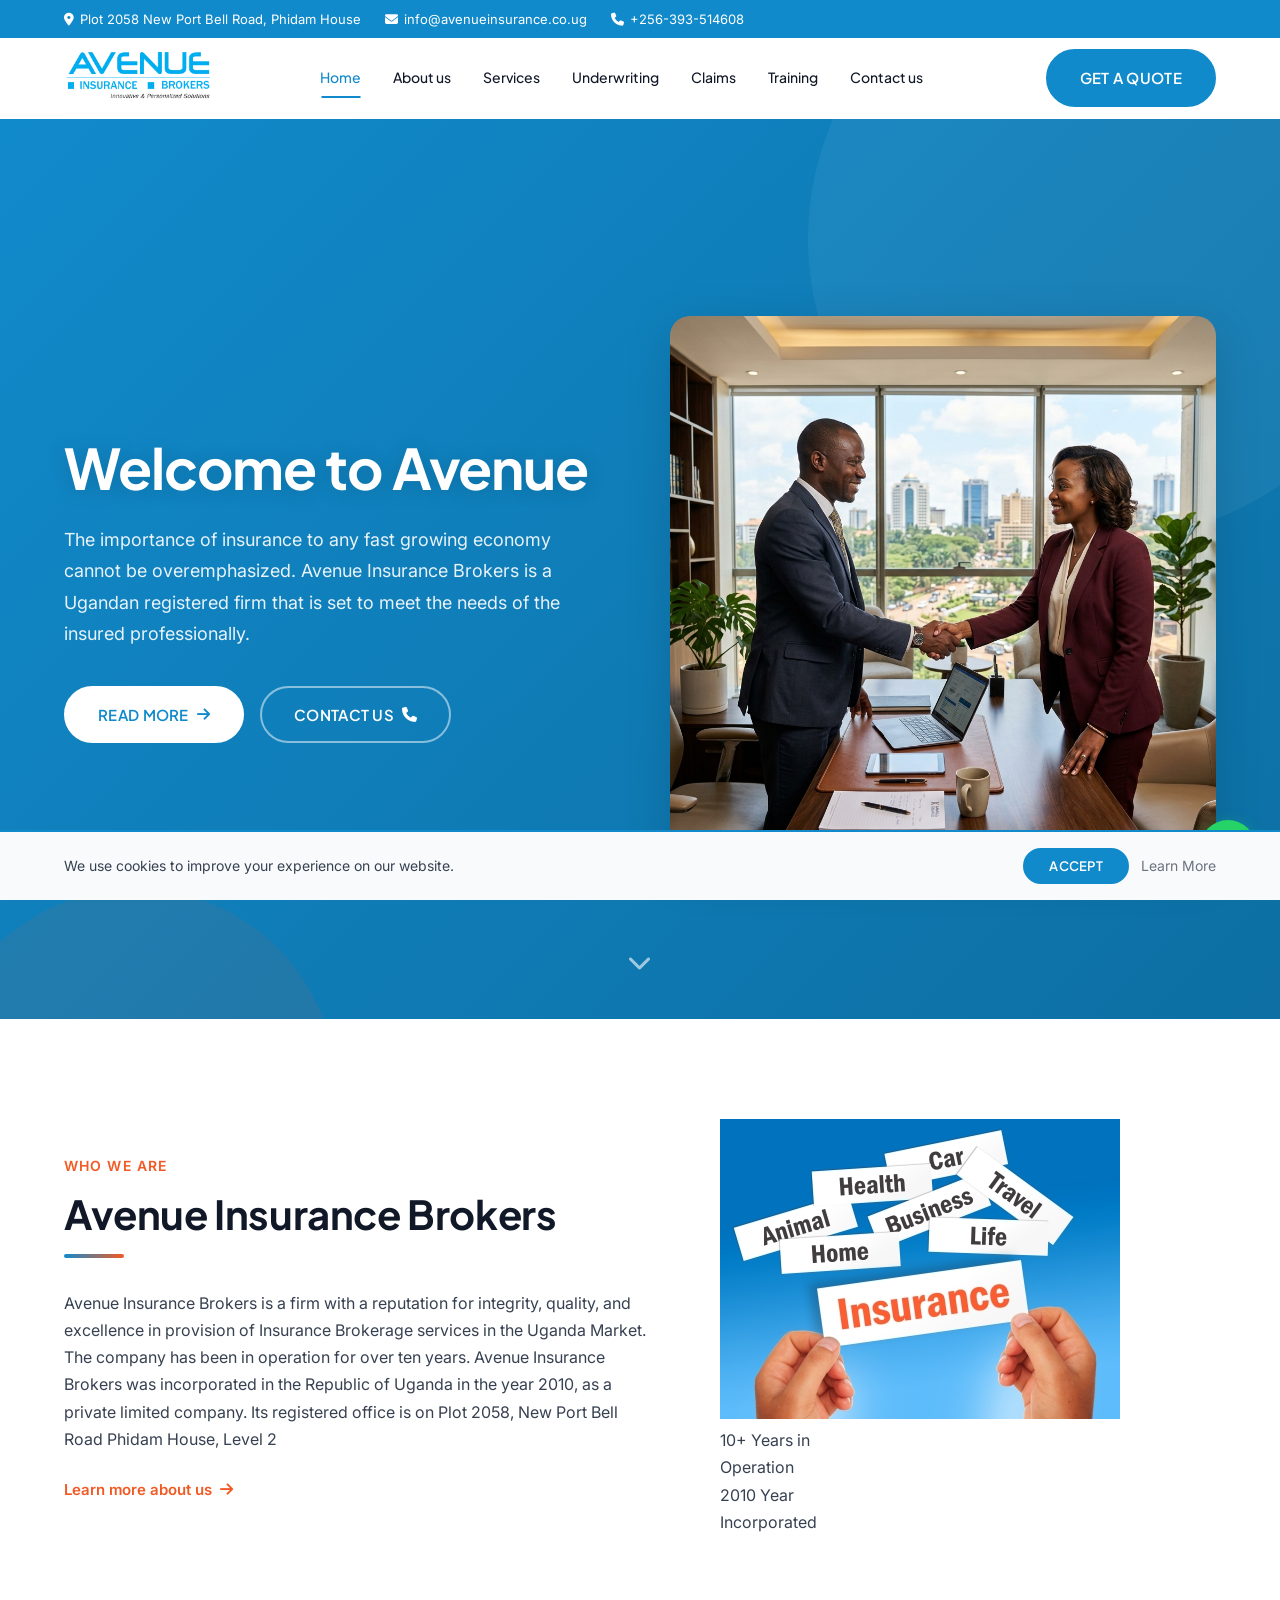
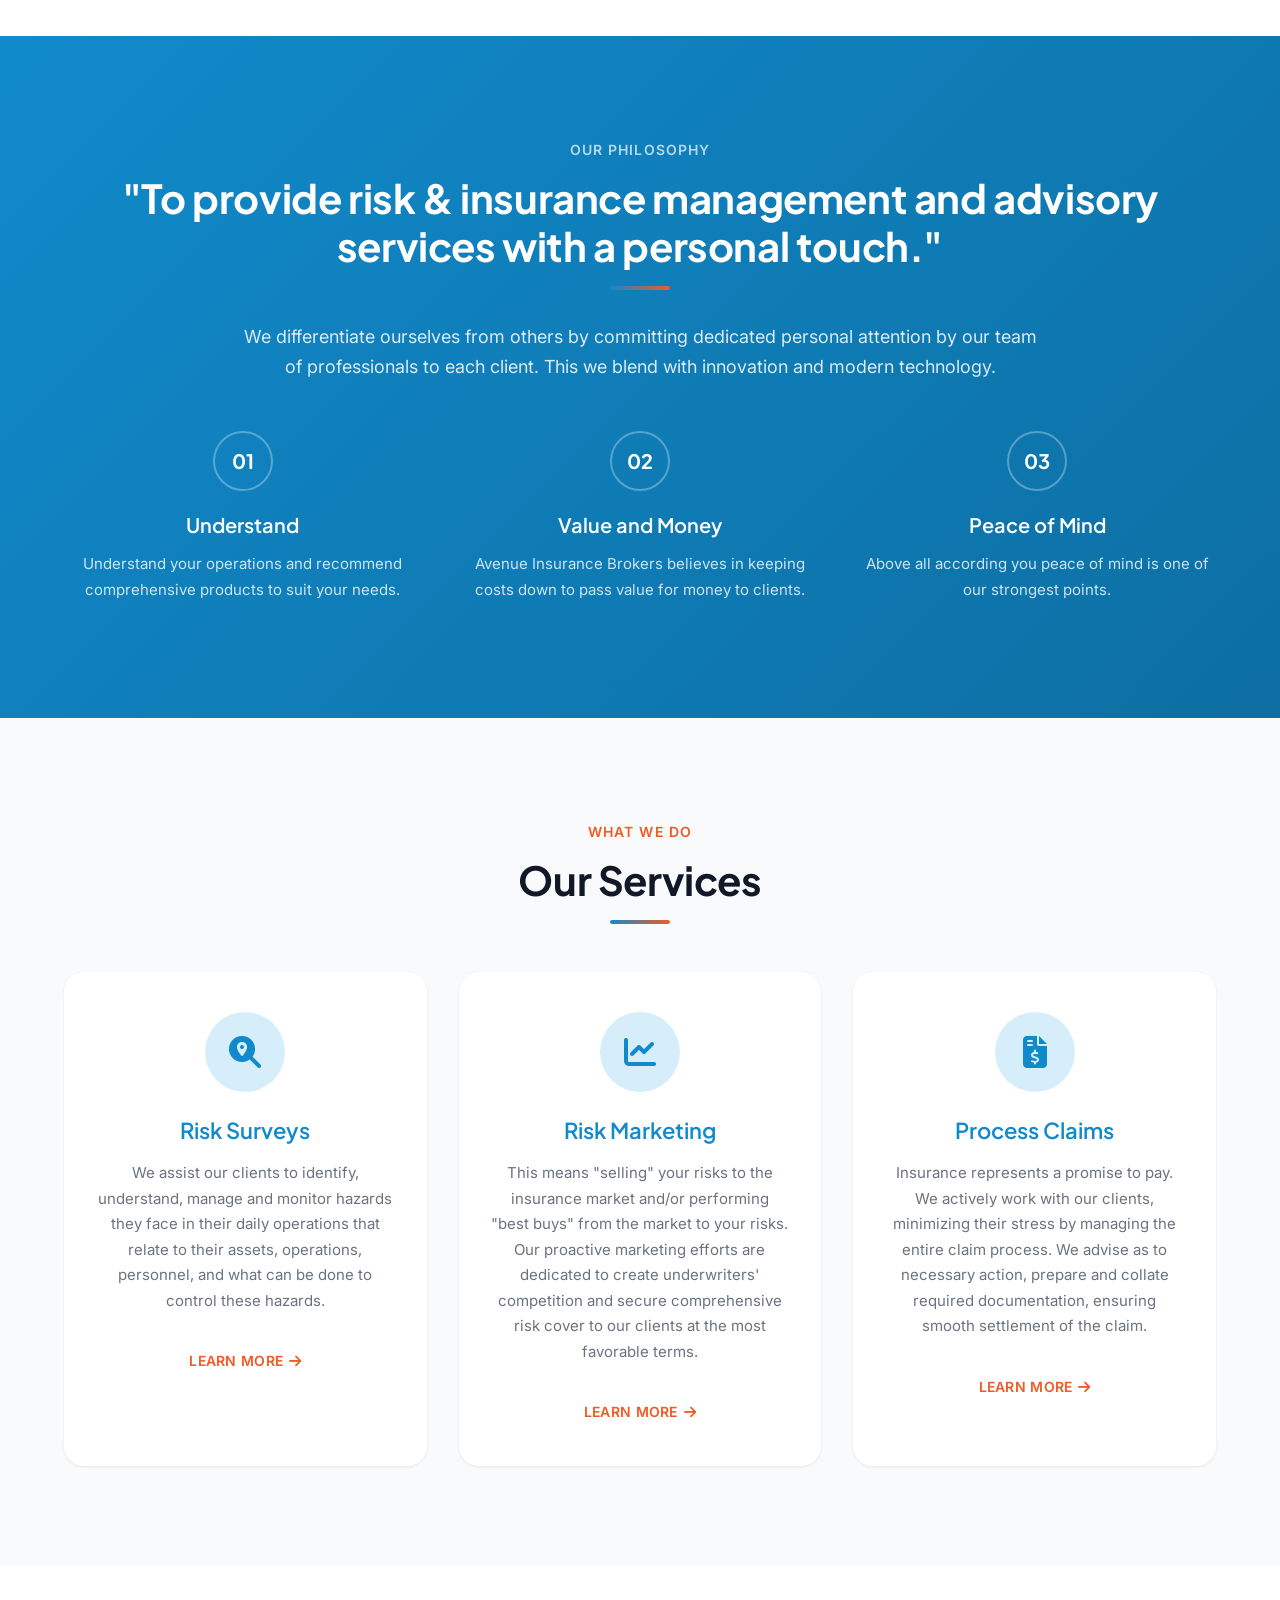
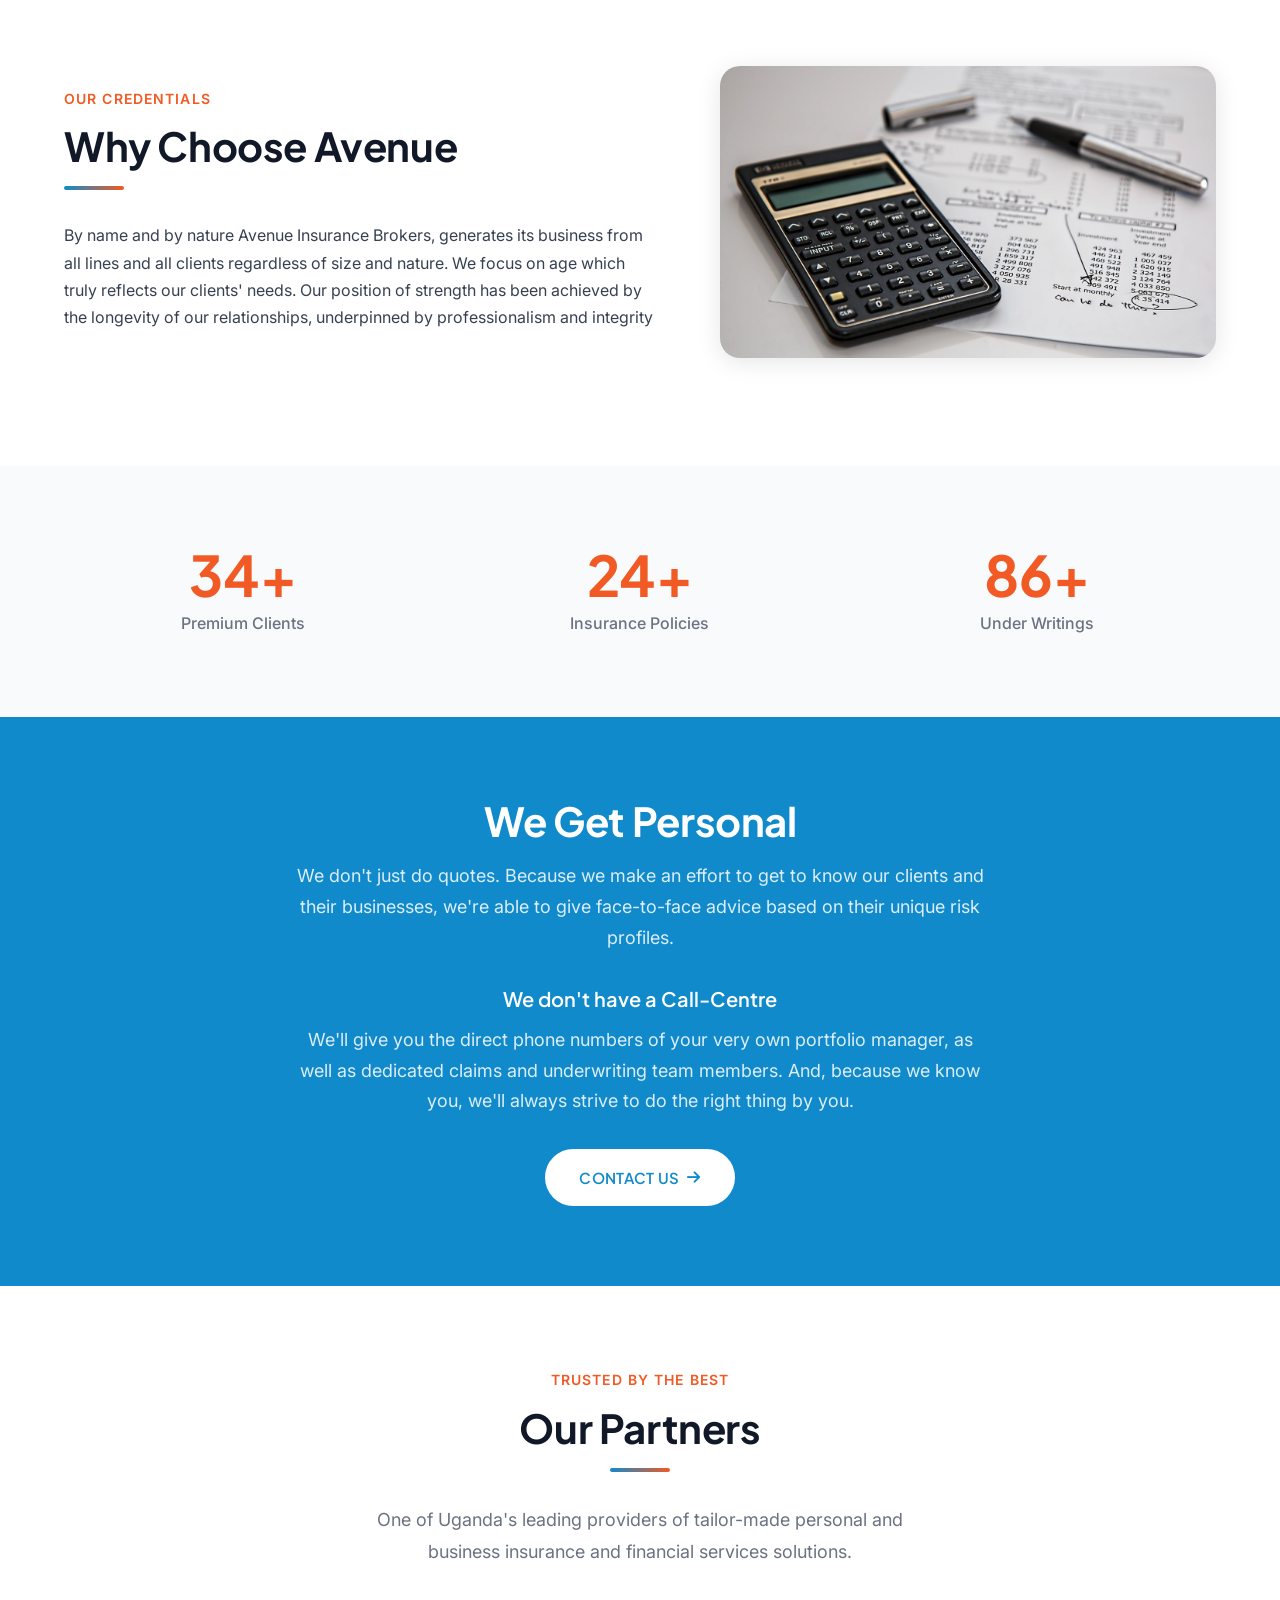
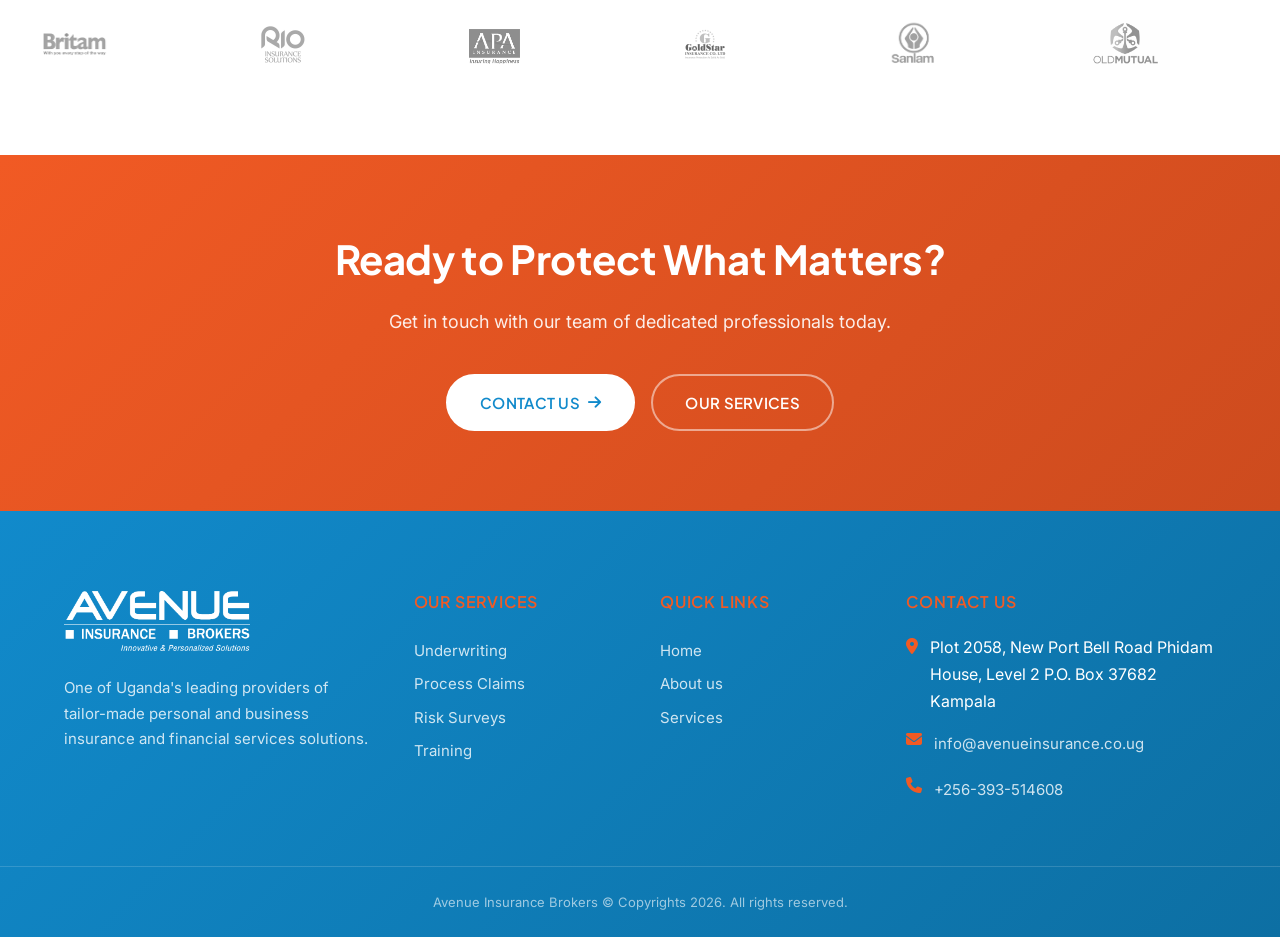
==== commit caeeb7a3: "feat: restructure navigation, add new service pages, and update site branding assets" ====
--- a/index.html
+++ b/index.html
@@ -37,7 +37,10 @@
 <div class="nav-links">
 <a href="index.html" class="active">Home</a>
 <a href="about.html">About us</a>
-<a href="products.html">Products and Services</a>
+<a href="products.html">Services</a>
+<a href="underwriting.html">Underwriting</a>
+<a href="claims.html">Claims</a>
+<a href="training.html">Training</a>
 <a href="contact.html">Contact us</a>
 </div>
 <a href="contact.html" class="btn btn-primary nav-cta">Get a Quote</a>
@@ -47,7 +50,10 @@
 <div class="mobile-menu">
 <a href="index.html">Home</a>
 <a href="about.html">About us</a>
-<a href="products.html">Products and Services</a>
+<a href="products.html">Products &amp; Services</a>
+<a href="underwriting.html">Underwriting</a>
+<a href="claims.html">Claims Services</a>
+<a href="training.html">Training</a>
 <a href="contact.html">Contact us</a>
 </div>
 
@@ -55,7 +61,6 @@
 <section class="hero" id="hero">
 <div class="container">
 <div class="hero-content">
-<span class="hero-badge"><i class="fas fa-shield-halved"></i> Innovative &amp; Personalized Solutions</span>
 <h1>Welcome to Avenue</h1>
 <p class="hero-text">The importance of insurance to any fast growing economy cannot be overemphasized. Avenue Insurance Brokers is a Ugandan registered firm that is set to meet the needs of the insured professionally.</p>
 <div class="hero-buttons">
@@ -64,7 +69,7 @@
 </div>
 </div>
 <div class="hero-image">
-<img src="img/head-img-1-1024x574-1.jpg" alt="What does an Insurance Broker do" class="hero-real-img" loading="lazy" style="width:100%;border-radius:var(--radius-lg);box-shadow:var(--shadow-lg);">
+<img src="img/hero-main.png" alt="Avenue Insurance Excellence" class="hero-real-img" loading="lazy" style="width:100%;border-radius:var(--radius-lg);box-shadow:var(--shadow-lg);">
 </div>
 </div>
 <div class="scroll-indicator"><i class="fas fa-chevron-down"></i></div>
@@ -81,15 +86,15 @@
 <p>Avenue Insurance Brokers is a firm with a reputation for integrity, quality, and excellence in provision of Insurance Brokerage services in the Uganda Market. The company has been in operation for over ten years. Avenue Insurance Brokers was incorporated in the Republic of Uganda in the year 2010, as a private limited company. Its registered office is on Plot 2058, New Port Bell Road Phidam House, Level 2</p>
 <a href="about.html" class="read-more-link">Learn more about us <i class="fas fa-arrow-right"></i></a>
 </div>
-<div class="about-image-wrap reveal reveal-delay-2">
-<img src="img/Insurance.jpg" alt="Insurance solutions" style="width:100%;border-radius:var(--radius-lg);box-shadow:var(--shadow-md);" loading="lazy">
-<div class="floating-card top-right">
-<div class="fc-num">10+</div>
-<div class="fc-label">Years in<br>Operation</div>
-</div>
-<div class="floating-card bottom-left">
-<div class="fc-num">2010</div>
-<div class="fc-label">Year<br>Incorporated</div>
+<div class="about-image-wrap reveal">
+<img src="img/Insurance.jpg" alt="General Insurance Policies" class="about-main-img" loading="lazy">
+<div class="experience-badge reveal reveal-delay-2">
+  <span class="exp-number">10+</span>
+  <span class="exp-text">Years in<br>Operation</span>
+</div>
+<div class="founded-badge reveal reveal-delay-3">
+  <span class="found-number">2010</span>
+  <span class="found-text">Year<br>Incorporated</span>
 </div>
 </div>
 </div>
@@ -210,25 +215,26 @@
 </div>
 <div class="marquee-wrap">
 <div class="marquee-track">
+<!-- Set 1 -->
 <div class="partner-item"><img src="img/ke-brit-logo-min.png" alt="Britam" loading="lazy"></div>
 <div class="partner-item"><img src="img/images.png" alt="RIO Insurance Solutions" loading="lazy"></div>
 <div class="partner-item"><img src="img/apa-logo.png" alt="APA Insurance" loading="lazy"></div>
 <div class="partner-item"><img src="img/gold-star.png" alt="GoldStar Insurance" loading="lazy"></div>
-<div class="partner-item"><span class="partner-badge">SWICO - Statewide Insurance</span></div>
-<div class="partner-item"><span class="partner-badge">ICEA LION</span></div>
-<div class="partner-item"><span class="partner-badge">Jubilee Insurance</span></div>
-<div class="partner-item"><span class="partner-badge">UAP Old Mutual</span></div>
-<div class="partner-item"><span class="partner-badge">Sanlam Uganda</span></div>
-<!-- duplicate set for seamless loop -->
+<div class="partner-item"><img src="img/Sanlam Uganda.png" alt="Sanlam Uganda" loading="lazy"></div>
+<div class="partner-item"><img src="img/UAP Old Mutual.png" alt="UAP Old Mutual" loading="lazy"></div>
+<div class="partner-item"><img src="img/Jubilee Insurance.jpg" alt="Jubilee Insurance" loading="lazy"></div>
+<div class="partner-item"><img src="img/ICEA.png" alt="ICEA LION" loading="lazy"></div>
+<div class="partner-item"><img src="img/Swico.jpg" alt="SWICO" loading="lazy"></div>
+<!-- Set 2 (Duplicate for loop) -->
 <div class="partner-item"><img src="img/ke-brit-logo-min.png" alt="Britam" loading="lazy"></div>
 <div class="partner-item"><img src="img/images.png" alt="RIO Insurance Solutions" loading="lazy"></div>
 <div class="partner-item"><img src="img/apa-logo.png" alt="APA Insurance" loading="lazy"></div>
 <div class="partner-item"><img src="img/gold-star.png" alt="GoldStar Insurance" loading="lazy"></div>
-<div class="partner-item"><span class="partner-badge">SWICO - Statewide Insurance</span></div>
-<div class="partner-item"><span class="partner-badge">ICEA LION</span></div>
-<div class="partner-item"><span class="partner-badge">Jubilee Insurance</span></div>
-<div class="partner-item"><span class="partner-badge">UAP Old Mutual</span></div>
-<div class="partner-item"><span class="partner-badge">Sanlam Uganda</span></div>
+<div class="partner-item"><img src="img/Sanlam Uganda.png" alt="Sanlam Uganda" loading="lazy"></div>
+<div class="partner-item"><img src="img/UAP Old Mutual.png" alt="UAP Old Mutual" loading="lazy"></div>
+<div class="partner-item"><img src="img/Jubilee Insurance.jpg" alt="Jubilee Insurance" loading="lazy"></div>
+<div class="partner-item"><img src="img/ICEA.png" alt="ICEA LION" loading="lazy"></div>
+<div class="partner-item"><img src="img/Swico.jpg" alt="SWICO" loading="lazy"></div>
 </div>
 </div>
 </section>
@@ -255,9 +261,10 @@
 </div>
 <div class="footer-col">
 <h4>Our Services</h4>
-<a href="products.html">Risk marketing</a>
-<a href="products.html">Process Claims</a>
+<a href="underwriting.html">Underwriting</a>
+<a href="claims.html">Process Claims</a>
 <a href="products.html">Risk Surveys</a>
+<a href="training.html">Training</a>
 </div>
 <div class="footer-col">
 <h4>Quick Links</h4>
@@ -273,7 +280,7 @@
 </div>
 </div>
 </div>
-<div class="footer-bottom"><div class="container">Avenue Insurance Brokers &copy; Copyrights 2024. All rights reserved.</div></div>
+<div class="footer-bottom"><div class="container">Avenue Insurance Brokers &copy; Copyrights 2026. All rights reserved.</div></div>
 </footer>
 
 <!-- ── FLOATING ELEMENTS ── -->
--- a/styles.css
+++ b/styles.css
@@ -114,7 +114,7 @@
 .nav-links { display: flex; align-items: center; gap: 8px; }
 .nav-links a {
   color: var(--text-dark); font-family: 'Plus Jakarta Sans', sans-serif;
-  font-weight: 500; font-size: 0.9375rem; padding: 8px 16px;
+  font-weight: 500; font-size: 0.875rem; padding: 8px 12px;
   position: relative; border-radius: var(--radius-sm);
 }
 .nav-links a::after {
@@ -124,6 +124,24 @@
 .nav-links a:hover::after, .nav-links a.active::after { width: 60%; }
 .nav-links a:hover { color: var(--primary); }
 .nav-links a.active { color: var(--primary); }
+
+/* Drodown Menu */
+.nav-dropdown { position: relative; display: inline-block; }
+.dropdown-content {
+  position: absolute; top: 100%; left: 0; min-width: 220px;
+  background: #fff; border-radius: var(--radius-md);
+  box-shadow: var(--shadow-lg); opacity: 0; visibility: hidden;
+  transform: translateY(10px); transition: var(--transition);
+  padding: 12px 0; z-index: 1002; margin-top: 10px;
+}
+.nav-dropdown:hover .dropdown-content { opacity: 1; visibility: visible; transform: translateY(0); }
+.dropdown-content a {
+  display: block; padding: 10px 20px; color: var(--text-dark);
+  font-size: 0.875rem; border-radius: 0;
+}
+.dropdown-content a::after { display: none; }
+.dropdown-content a:hover { background: var(--surface-alt); color: var(--primary); }
+
 .nav-cta { margin-left: 16px; }
 .hamburger {
   display: none; flex-direction: column; gap: 5px; cursor: pointer;
@@ -523,6 +541,11 @@
 .reveal-delay-5 { transition-delay: 0.5s; }
 
 /* ── RESPONSIVE ── */
+@media (max-width: 1200px) {
+  .nav-links, .nav-cta { display: none; }
+  .hamburger { display: flex; }
+  .mobile-menu { display: flex; }
+}
 @media (max-width: 1024px) {
   h1 { font-size: 2.75rem; } h2 { font-size: 2rem; }
   .hero .container { grid-template-columns: 1fr; text-align: center; }
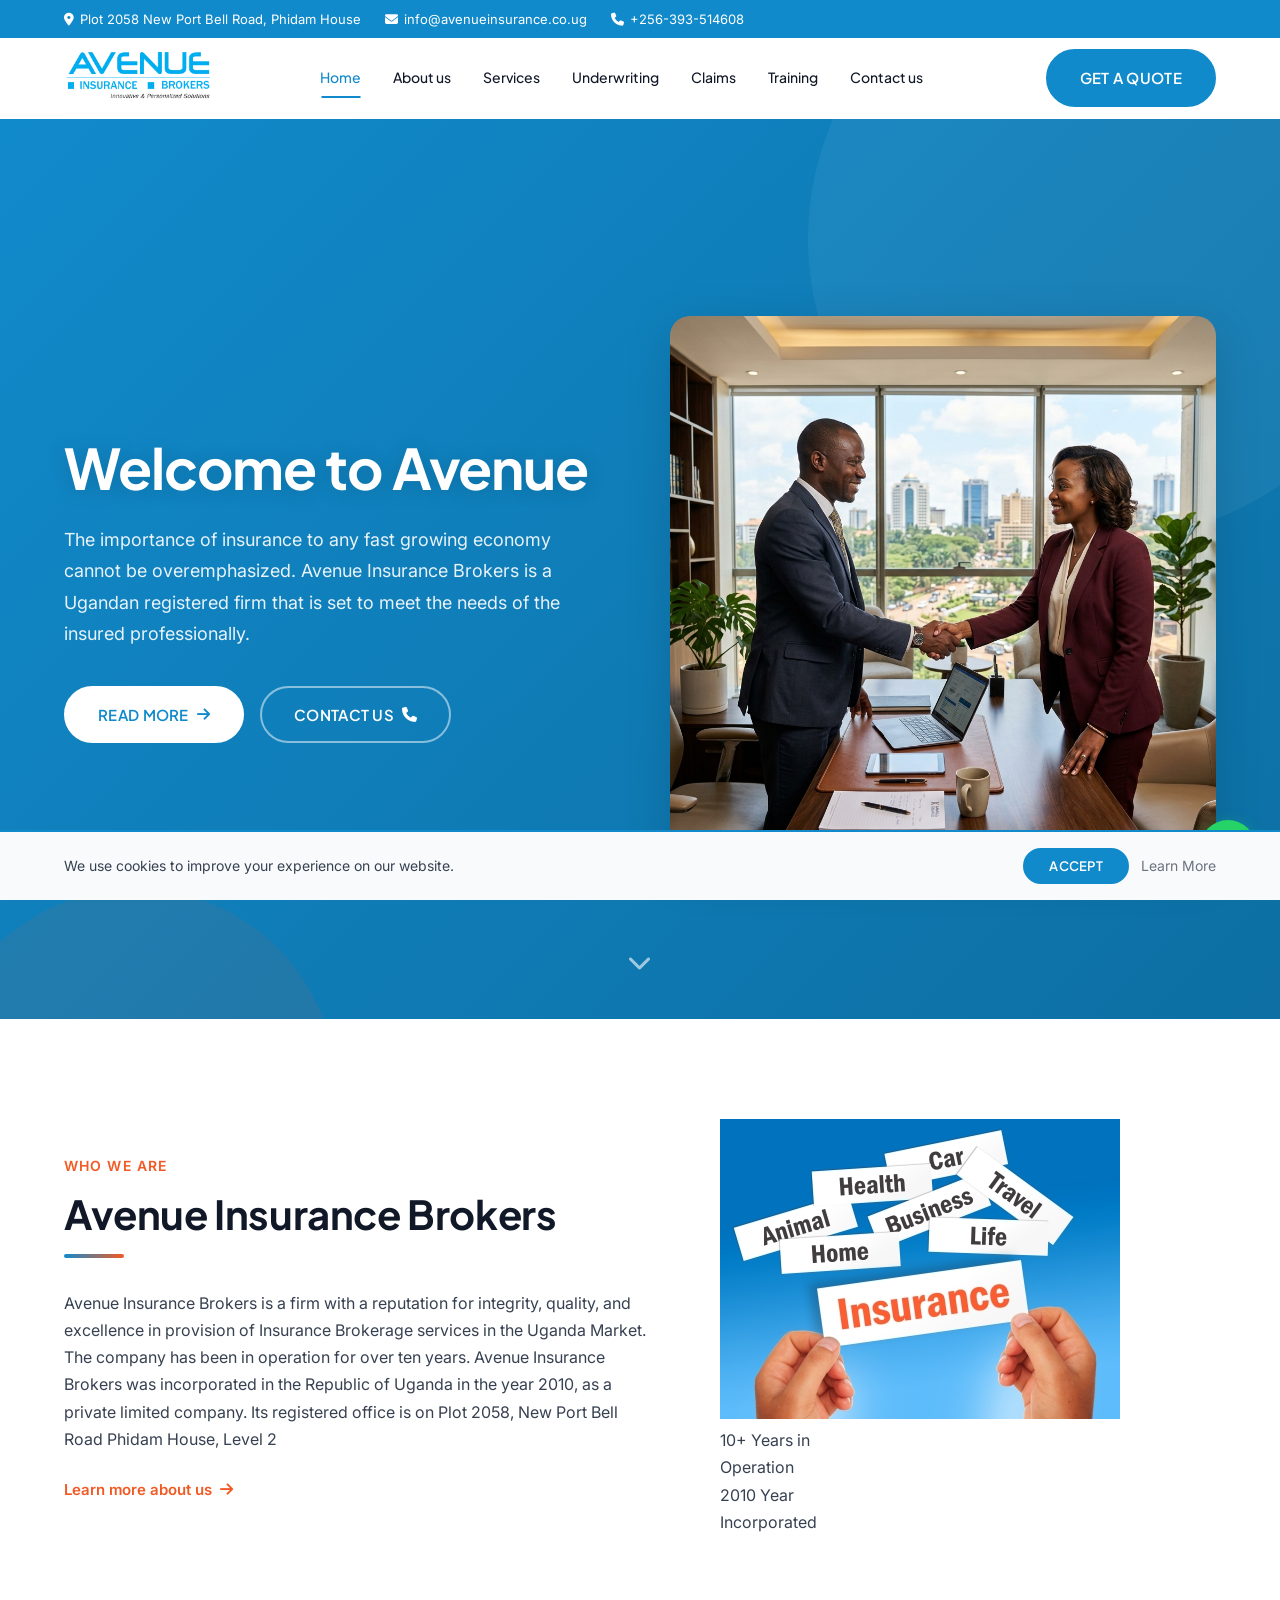
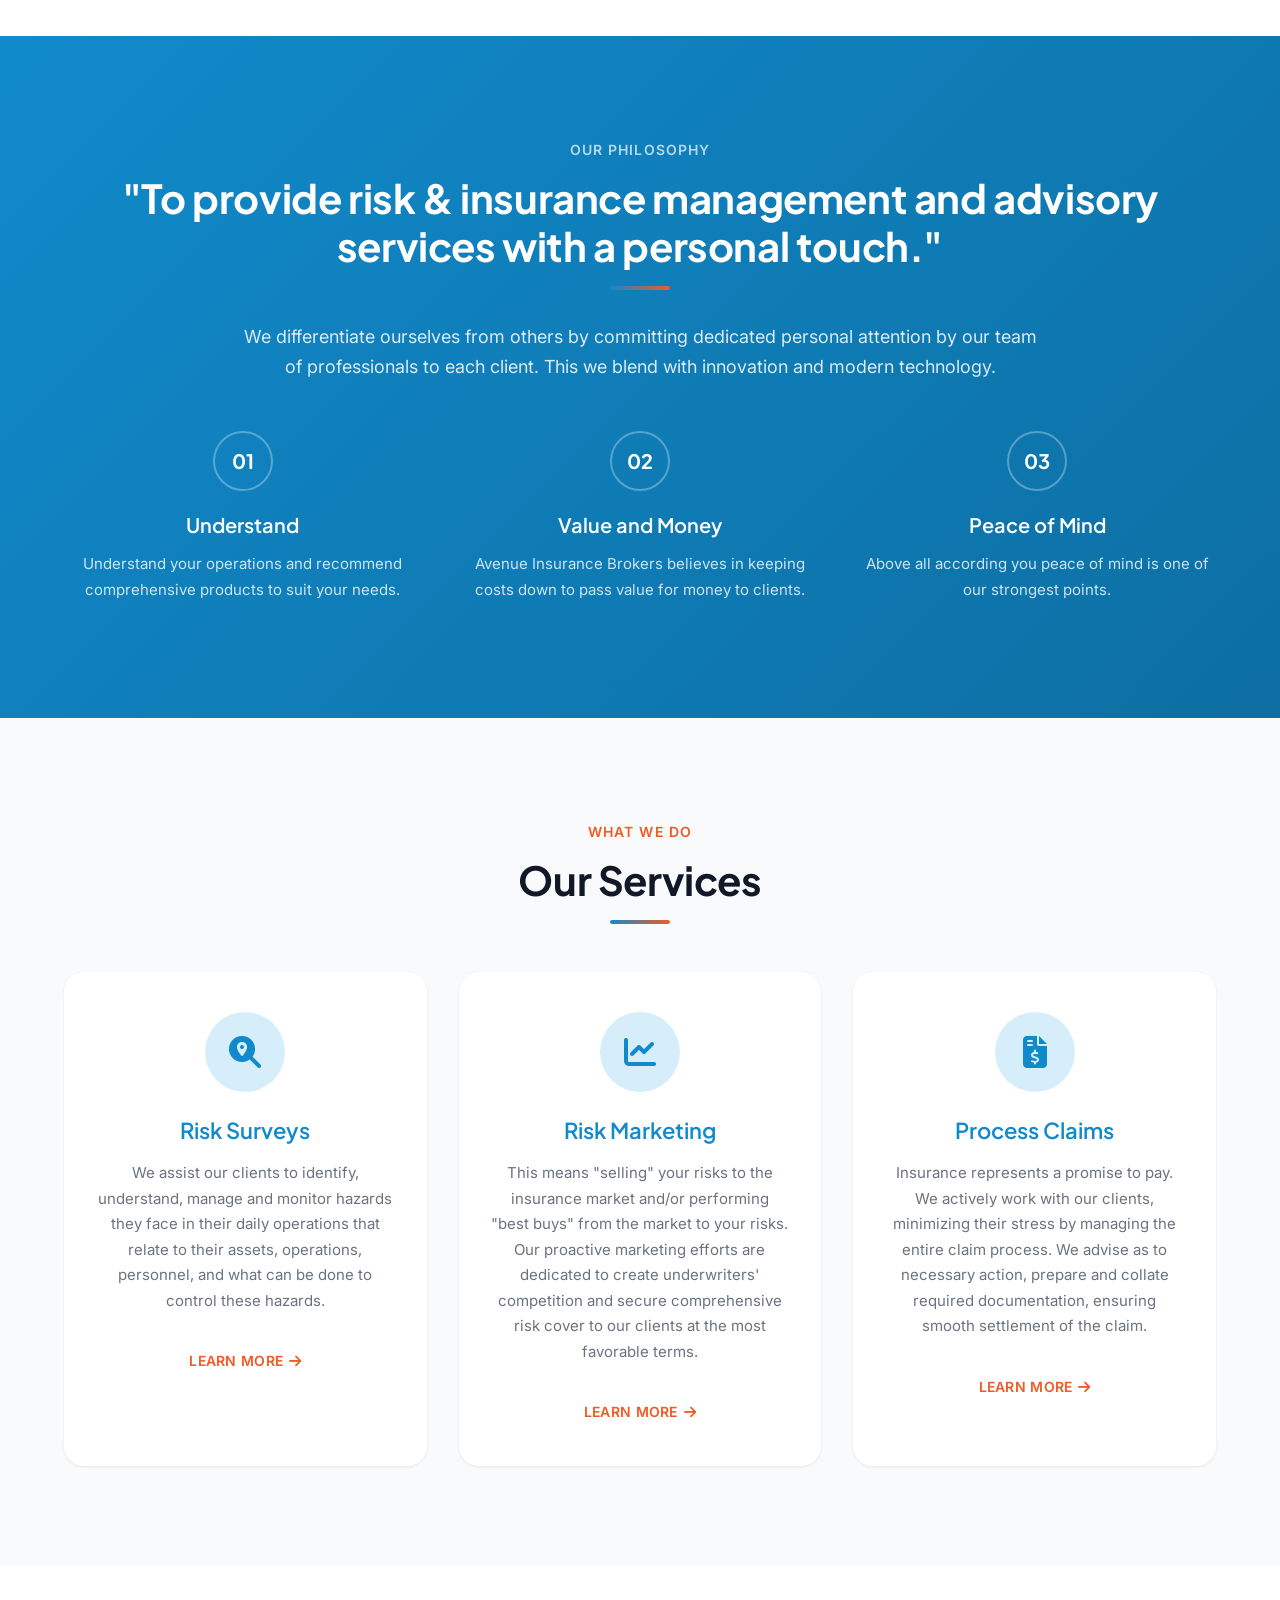
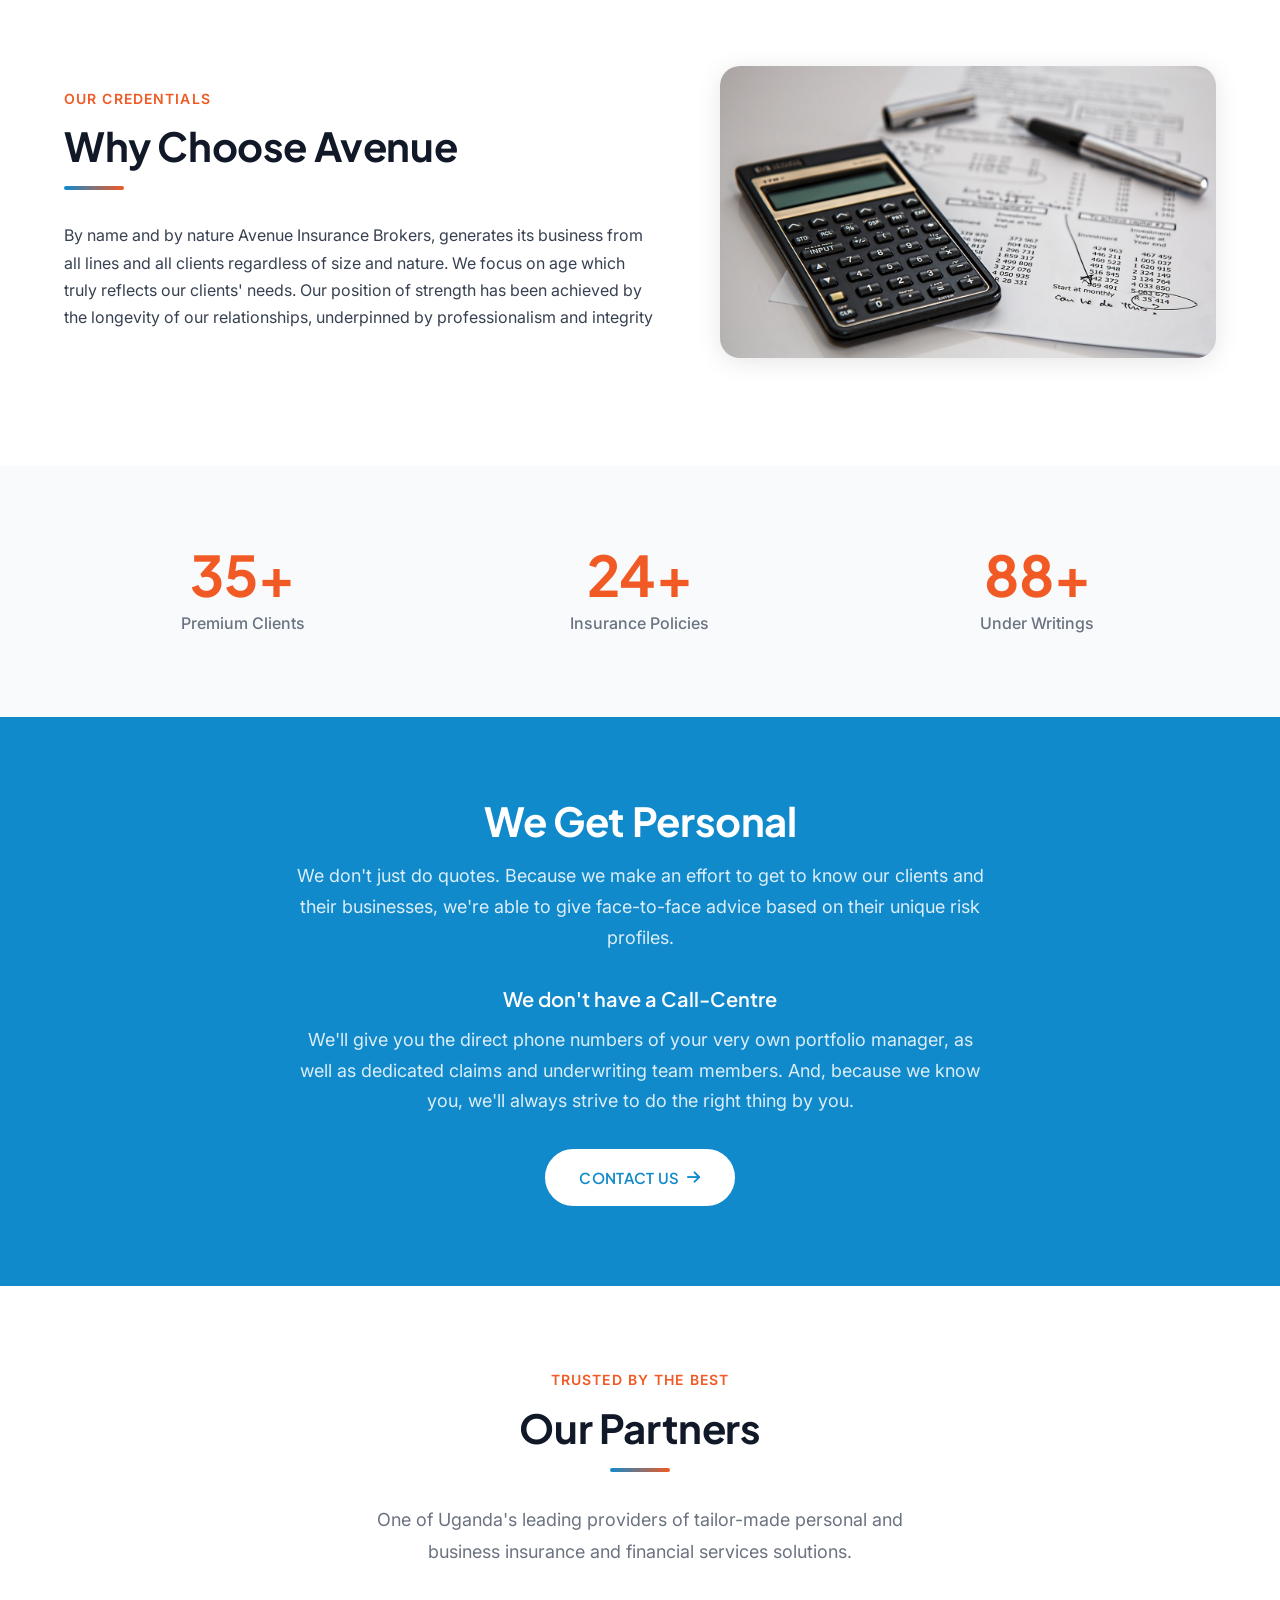
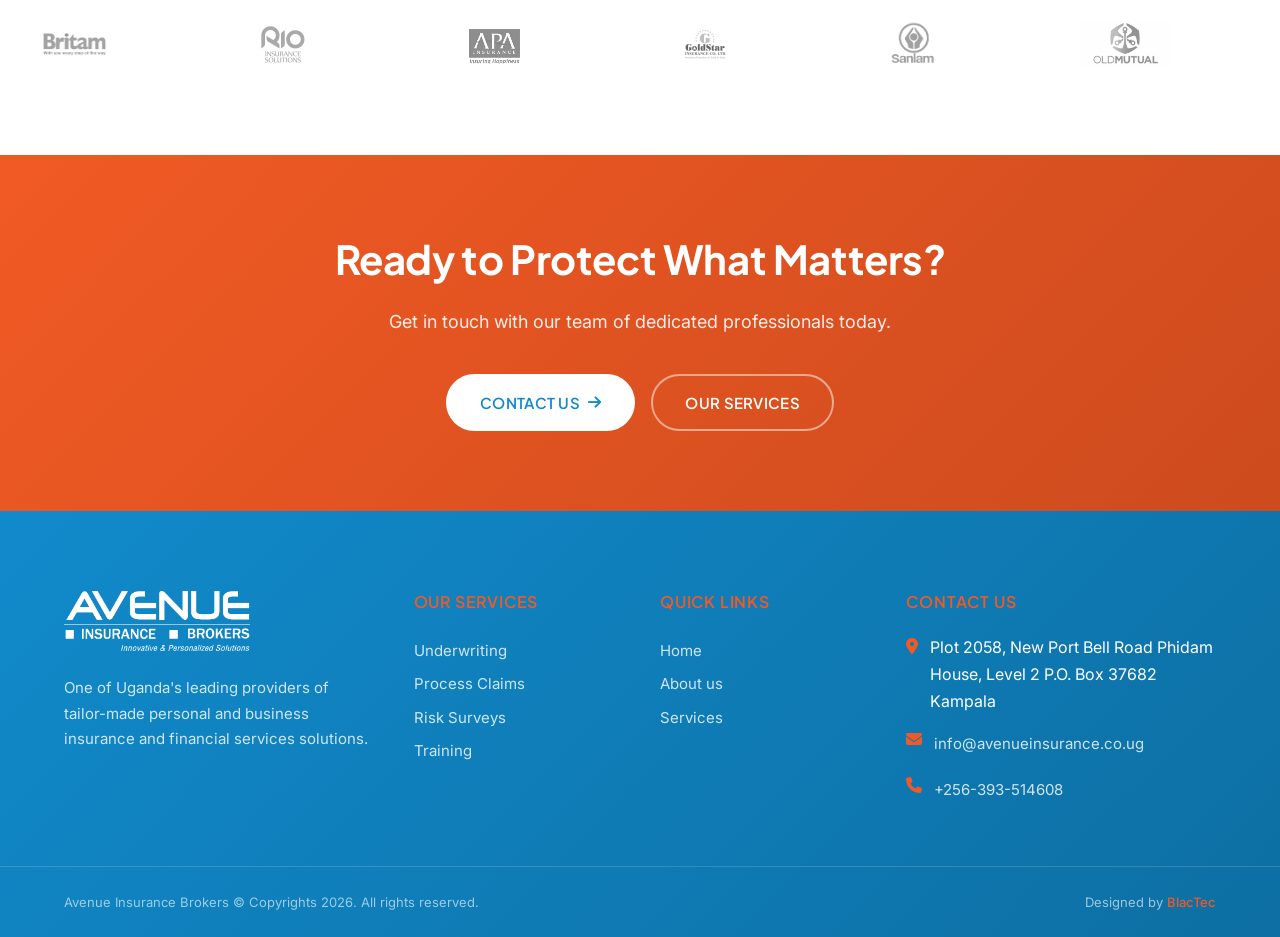
==== commit d42d3aca: "feat: add BlacTec design credit to site footers and update styling" ====
--- a/index.html
+++ b/index.html
@@ -3,6 +3,7 @@
 <head>
 <meta charset="UTF-8">
 <meta name="viewport" content="width=device-width, initial-scale=1.0">
+<link rel="icon" type="image/svg+xml" href="img/logo.svg">
 <title>Home | Avenue Insurance Brokers Uganda</title>
 <meta name="description" content="Avenue Insurance Brokers Uganda — licensed insurance broker offering risk management, insurance placement and claims advisory services in Kampala.">
 <meta name="keywords" content="insurance broker Uganda, risk management Kampala, insurance advisory, Avenue Insurance Brokers, insurance placement Uganda">
@@ -280,7 +281,7 @@
 </div>
 </div>
 </div>
-<div class="footer-bottom"><div class="container">Avenue Insurance Brokers &copy; Copyrights 2026. All rights reserved.</div></div>
+<div class="footer-bottom"><div class="container"><span>Avenue Insurance Brokers &copy; Copyrights 2026. All rights reserved.</span><span>Designed by <a href="https://blactec.ug" target="_blank">BlacTec</a></span></div></div>
 </footer>
 
 <!-- ── FLOATING ELEMENTS ── -->
--- a/styles.css
+++ b/styles.css
@@ -374,6 +374,16 @@
   margin-top: 48px; padding: 24px 0; text-align: center;
   color: rgba(255,255,255,0.6); font-size: 0.8125rem;
 }
+.footer-bottom .container {
+  display: flex; justify-content: space-between; align-items: center;
+  flex-wrap: wrap; gap: 16px;
+}
+.footer-bottom a {
+  color: var(--accent); font-weight: 500; text-decoration: none; transition: var(--transition);
+}
+.footer-bottom a:hover {
+  color: var(--accent-dark);
+}
 
 /* ── VALUES GRID ── */
 .values-grid { display: grid; grid-template-columns: repeat(4, 1fr); gap: 24px; margin-top: 48px; }
@@ -579,6 +589,7 @@
   .charter-grid { grid-template-columns: 1fr; }
   .top-bar { display: none; }
   .page-hero { padding: 120px 0 60px; }
+  .footer-bottom .container { justify-content: center; }
 }
 @media (max-width: 375px) {
   h1 { font-size: 1.875rem; } h2 { font-size: 1.5rem; }
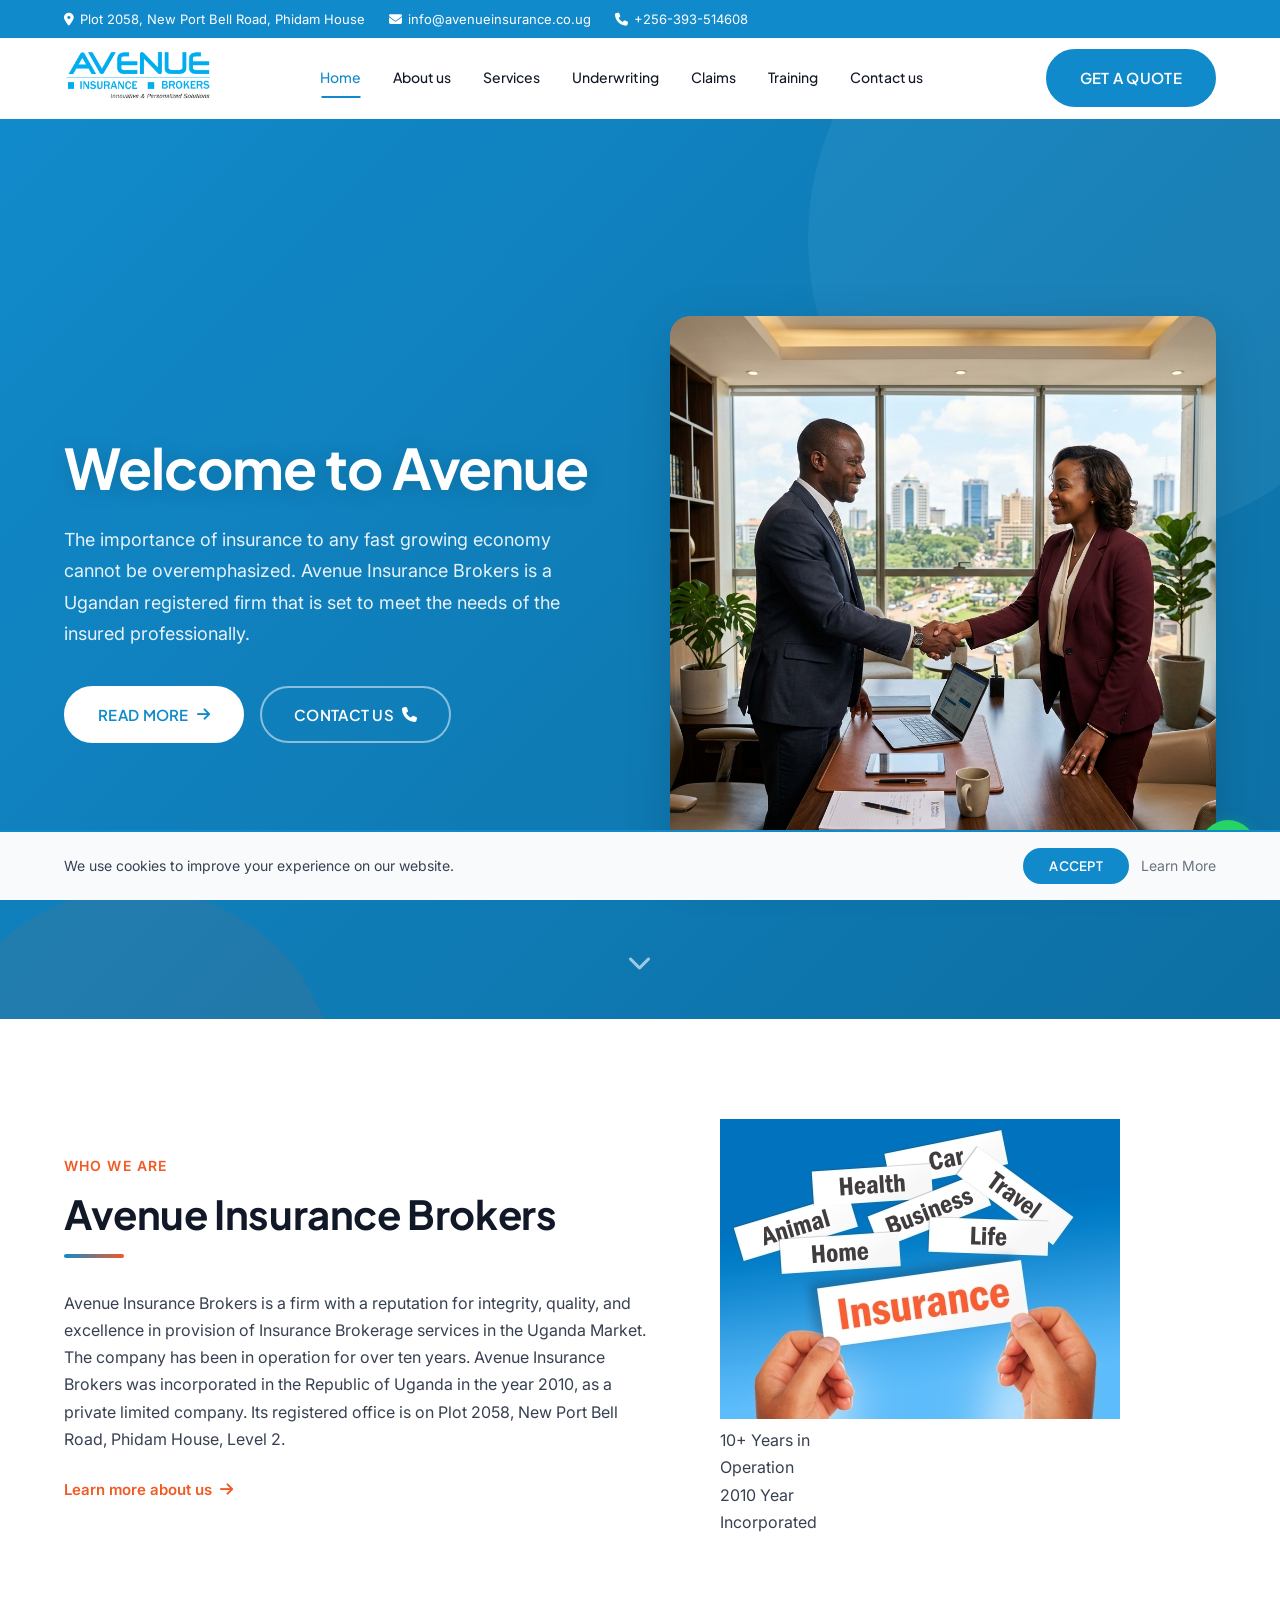
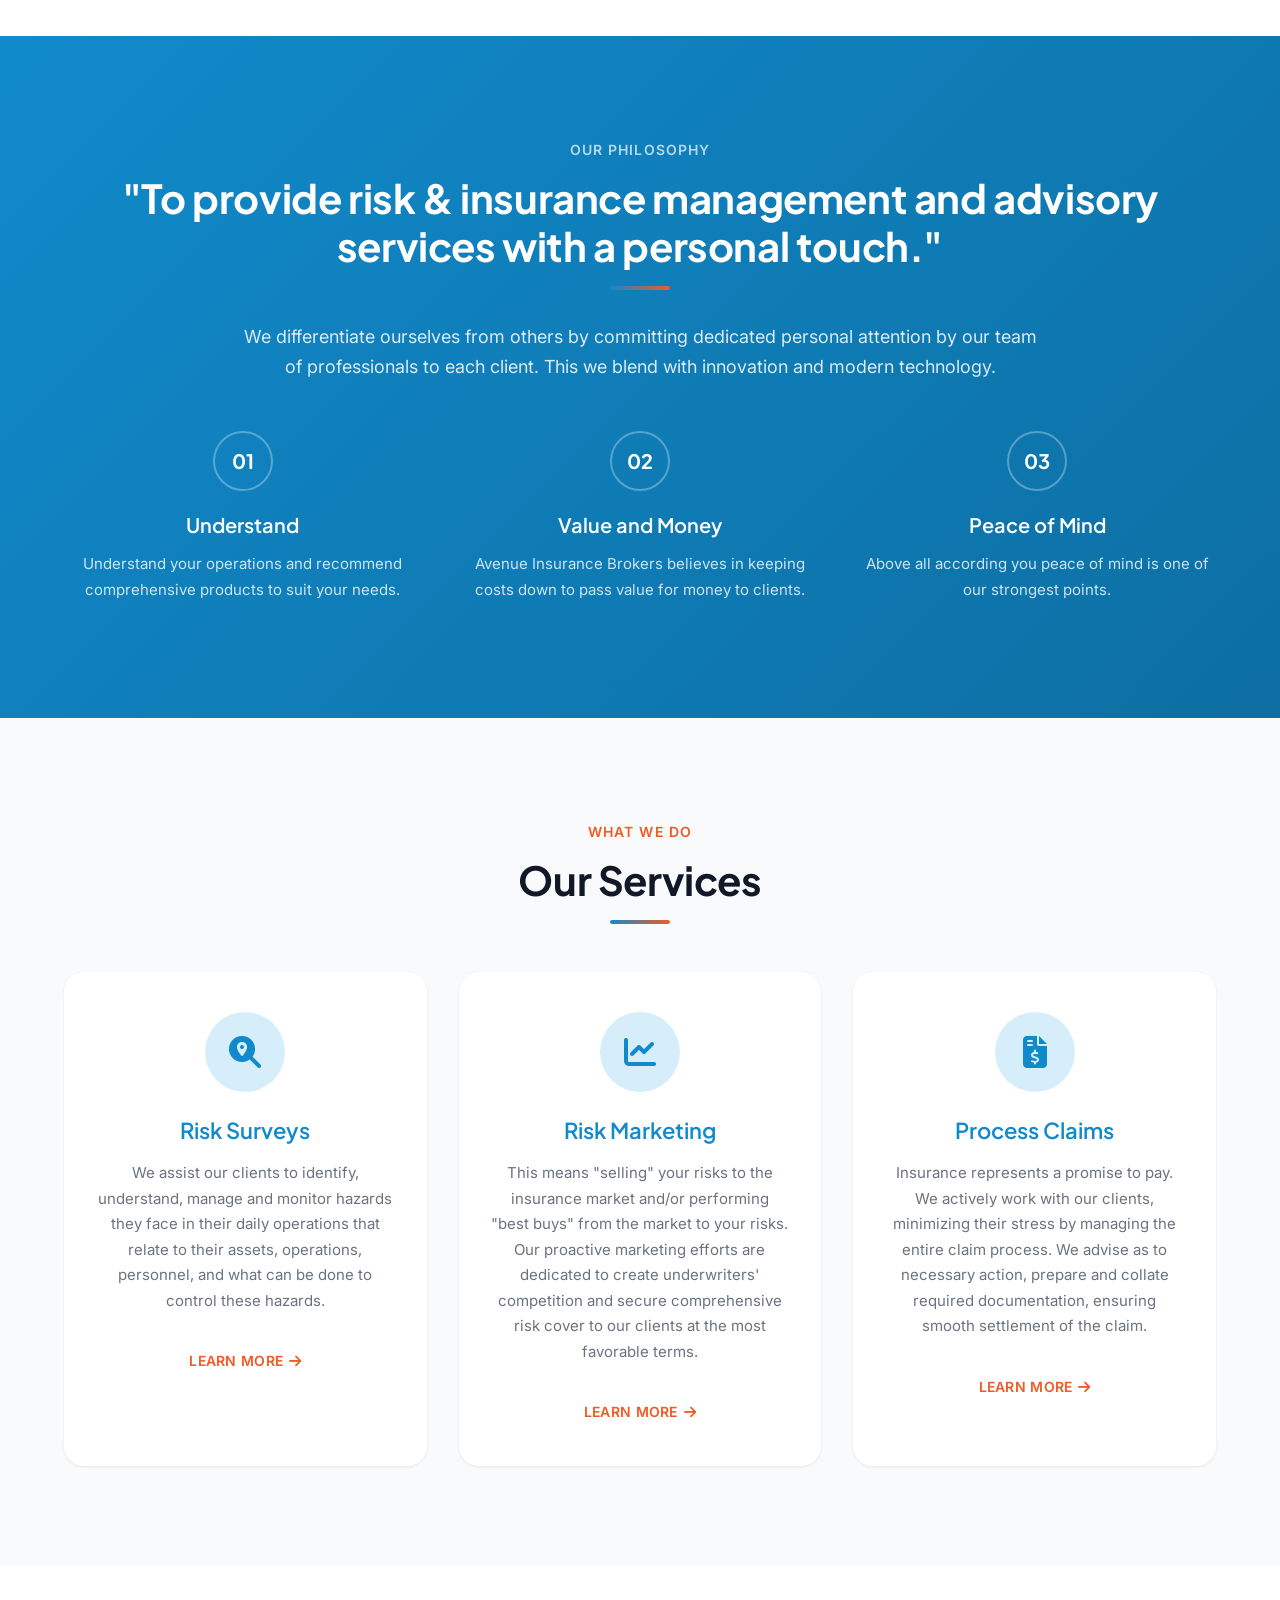
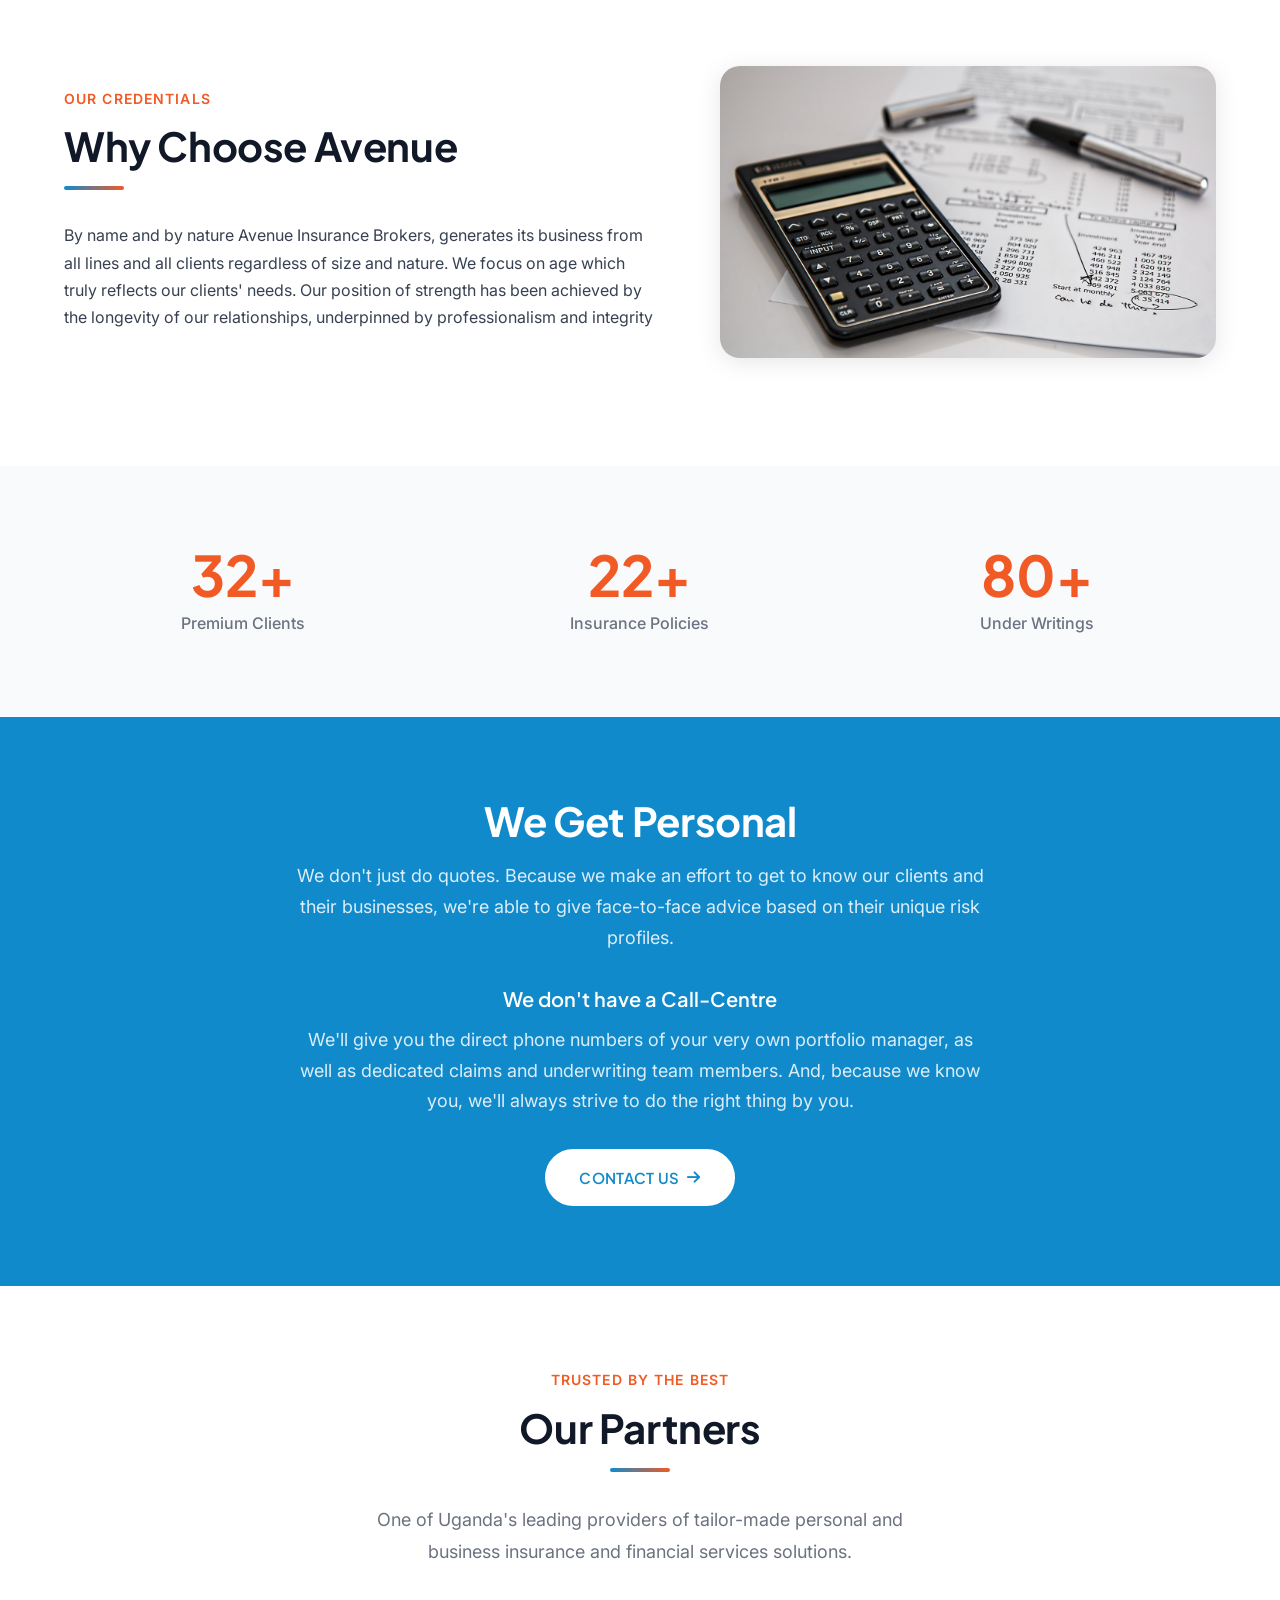
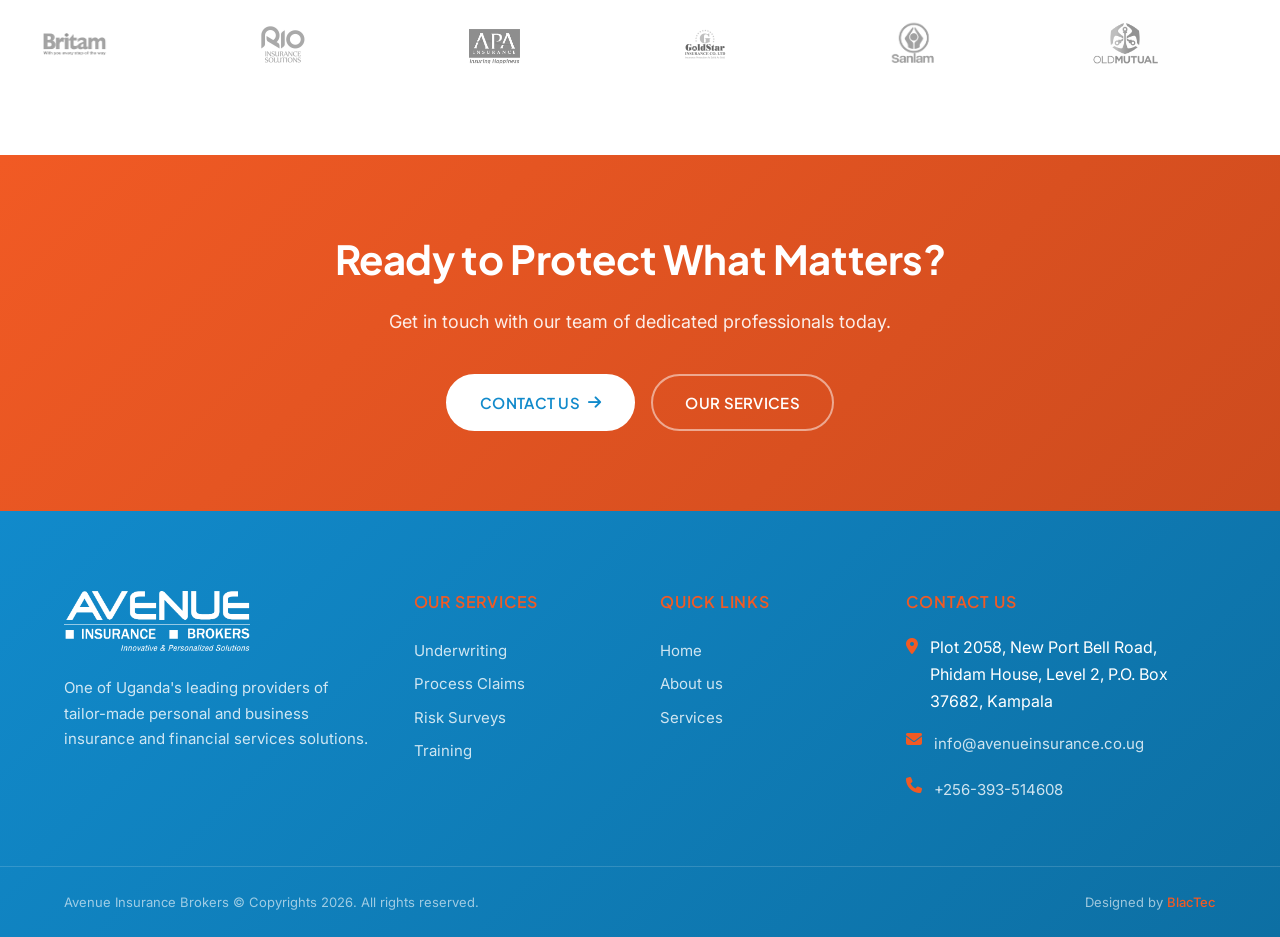
==== commit 0f0e095d: "refactor: update navigation labels, standardize address formatting, and correct punctuation across s" ====
--- a/index.html
+++ b/index.html
@@ -24,7 +24,7 @@
 <div class="top-bar">
 <div class="container">
 <div class="top-bar-left">
-<a href="#"><i class="fas fa-map-marker-alt"></i> Plot 2058 New Port Bell Road, Phidam House</a>
+<a href="#"><i class="fas fa-map-marker-alt"></i> Plot 2058, New Port Bell Road, Phidam House</a>
 <a href="mailto:info@avenueinsurance.co.ug"><i class="fas fa-envelope"></i> info@avenueinsurance.co.ug</a>
 <a href="tel:+256393514608"><i class="fas fa-phone"></i> +256-393-514608</a>
 </div>
@@ -51,9 +51,9 @@
 <div class="mobile-menu">
 <a href="index.html">Home</a>
 <a href="about.html">About us</a>
-<a href="products.html">Products &amp; Services</a>
+<a href="products.html">Services</a>
 <a href="underwriting.html">Underwriting</a>
-<a href="claims.html">Claims Services</a>
+<a href="claims.html">Claims</a>
 <a href="training.html">Training</a>
 <a href="contact.html">Contact us</a>
 </div>
@@ -84,7 +84,7 @@
 <span class="section-label">Who we are</span>
 <h2 class="section-title">Avenue Insurance Brokers</h2>
 <div class="accent-line"></div>
-<p>Avenue Insurance Brokers is a firm with a reputation for integrity, quality, and excellence in provision of Insurance Brokerage services in the Uganda Market. The company has been in operation for over ten years. Avenue Insurance Brokers was incorporated in the Republic of Uganda in the year 2010, as a private limited company. Its registered office is on Plot 2058, New Port Bell Road Phidam House, Level 2</p>
+<p>Avenue Insurance Brokers is a firm with a reputation for integrity, quality, and excellence in provision of Insurance Brokerage services in the Uganda Market. The company has been in operation for over ten years. Avenue Insurance Brokers was incorporated in the Republic of Uganda in the year 2010, as a private limited company. Its registered office is on Plot 2058, New Port Bell Road, Phidam House, Level 2.</p>
 <a href="about.html" class="read-more-link">Learn more about us <i class="fas fa-arrow-right"></i></a>
 </div>
 <div class="about-image-wrap reveal">
@@ -275,7 +275,7 @@
 </div>
 <div class="footer-col">
 <h4>Contact Us</h4>
-<div class="footer-contact-item"><i class="fas fa-map-marker-alt"></i><span>Plot 2058, New Port Bell Road Phidam House, Level 2 P.O. Box 37682 Kampala</span></div>
+<div class="footer-contact-item"><i class="fas fa-map-marker-alt"></i><span>Plot 2058, New Port Bell Road, Phidam House, Level 2, P.O. Box 37682, Kampala</span></div>
 <div class="footer-contact-item"><i class="fas fa-envelope"></i><a href="mailto:info@avenueinsurance.co.ug">info@avenueinsurance.co.ug</a></div>
 <div class="footer-contact-item"><i class="fas fa-phone"></i><a href="tel:+256393514608">+256-393-514608</a></div>
 </div>
--- a/styles.css
+++ b/styles.css
@@ -125,7 +125,7 @@
 .nav-links a:hover { color: var(--primary); }
 .nav-links a.active { color: var(--primary); }
 
-/* Drodown Menu */
+/* Dropdown Menu */
 .nav-dropdown { position: relative; display: inline-block; }
 .dropdown-content {
   position: absolute; top: 100%; left: 0; min-width: 220px;
@@ -155,12 +155,13 @@
 .hamburger.active span:nth-child(2) { opacity: 0; }
 .hamburger.active span:nth-child(3) { transform: rotate(-45deg) translate(5px, -6px); }
 .mobile-menu {
-  display: none; position: fixed; top: 0; right: -100%; width: 100%; height: 100vh;
+  display: flex; position: fixed; top: 0; right: -100%; width: 100%; height: 100vh;
   background: var(--primary); z-index: 999; flex-direction: column;
   justify-content: center; align-items: center; gap: 24px;
   transition: right 0.4s cubic-bezier(0.4, 0, 0.2, 1);
-}
-.mobile-menu.active { right: 0; display: flex; }
+  visibility: hidden; opacity: 0;
+}
+.mobile-menu.active { right: 0; visibility: visible; opacity: 1; }
 .mobile-menu a {
   color: #fff; font-family: 'Plus Jakarta Sans', sans-serif;
   font-size: 1.5rem; font-weight: 600; opacity: 0;
